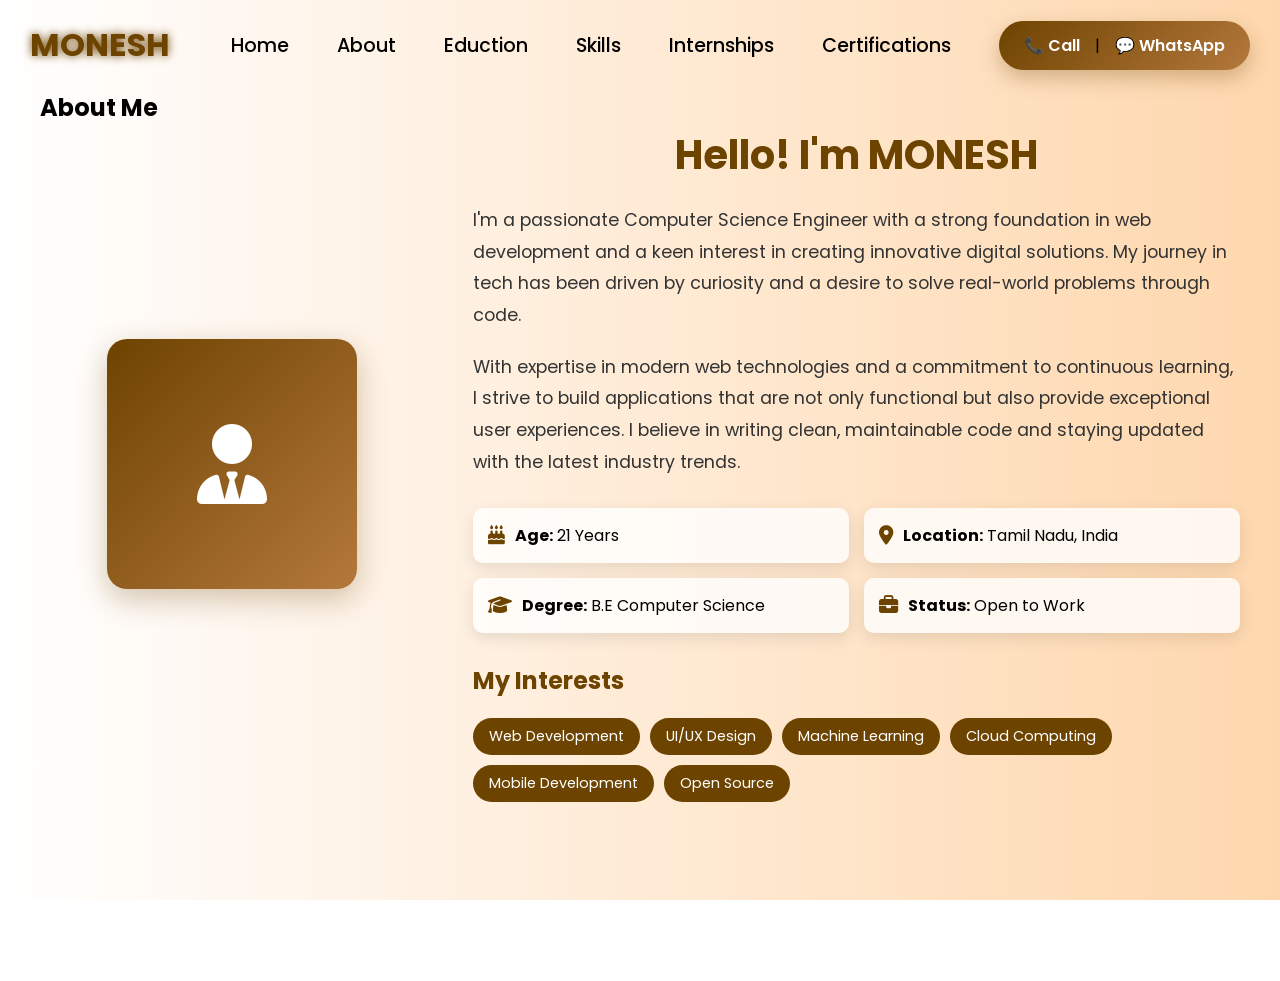
==== Resume/About.html @ a6adb4f9 "First commit" ====
<!DOCTYPE html>
<!DOCTYPE html>
<html lang="en">
<head>
    <meta charset="UTF-8">
    <meta name="viewport" content="width=device-width, initial-scale=1.0">
    <link rel="stylesheet" href="https://cdnjs.cloudflare.com/ajax/libs/font-awesome/6.7.1/css/all.min.css">
    <title>About - MONESH Portfolio</title>
<link rel="icon" href="img/WhatsApp_Image_2025-12-29_at_2.57.29_PM-removebg-preview.png" type="image/png">   
 <link rel="stylesheet" href="style.css">
</head>
<body>
    <!-- Navigation Bar -->
    <nav>
        <div class="nav-container">
            <div class="logo">
                <span>MONESH</span>
            </div>
            <div class="links">
                <div class="link"><a href="index.html">Home</a></div>
                <div class="link"><a href="About.html">About</a></div>
                <div class="link"><a href="Eduction.html">Eduction</a></div>
                <div class="link"><a href="Skills.html">Skills</a></div>
                <div class="link"><a href="Internships.html">Internships</a></div>
                <div class="link"><a href="Certifications.html">Certifications</a></div>
                <div class="link contact-btn">
    <a href="tel:+918019130700">📞 Call</a> |
    <a href="https://wa.me/918019130700">💬 WhatsApp</a>
</div>
            <i class="fa-solid fa-bars hamburg"></i>
        </div>
    </nav>

    <!-- About Section -->
    <section class="about-section">
        <div class="about-container">
            <div class="about-header">
                <h1>About <span>Me</span></h1>
                <div class="underline"></div>
            </div>
            
            <div class="about-content">
                <div class="about-image">
                    <div class="about-img-placeholder">
                        <i class="fa-solid fa-user-tie"></i>
                    </div>
                </div>
                
                <div class="about-text">
                    <h2>Hello! I'm <span>MONESH</span></h2>
                    <p>
                        I'm a passionate Computer Science Engineer with a strong foundation in web development 
                        and a keen interest in creating innovative digital solutions. My journey in tech has been 
                        driven by curiosity and a desire to solve real-world problems through code.
                    </p>
                    <p>
                        With expertise in modern web technologies and a commitment to continuous learning, 
                        I strive to build applications that are not only functional but also provide exceptional 
                        user experiences. I believe in writing clean, maintainable code and staying updated with 
                        the latest industry trends.
                    </p>
                    
                    <div class="personal-info">
                        <div class="info-item">
                            <i class="fa-solid fa-cake-candles"></i>
                            <span><strong>Age:</strong> 21 Years</span>
                        </div>
                        <div class="info-item">
                            <i class="fa-solid fa-location-dot"></i>
                            <span><strong>Location:</strong> Tamil Nadu, India</span>
                        </div>
                        <div class="info-item">
                            <i class="fa-solid fa-graduation-cap"></i>
                            <span><strong>Degree:</strong> B.E Computer Science</span>
                        </div>
                        <div class="info-item">
                            <i class="fa-solid fa-briefcase"></i>
                            <span><strong>Status:</strong> Open to Work</span>
                        </div>
                    </div>
                    
                    <div class="interests">
                        <h3>My Interests</h3>
                        <div class="interest-tags">
                            <span>Web Development</span>
                            <span>UI/UX Design</span>
                            <span>Machine Learning</span>
                            <span>Cloud Computing</span>
                            <span>Mobile Development</span>
                            <span>Open Source</span>
                        </div>
                    </div>
                </div>
            </div>
        </div>
        
        <div class="page-navigation">
            <a href="index.html" class="nav-btn prev-btn">← Previous</a>
            <a href="Eduction.html" class="nav-btn next-btn">Next →</a>
        </div>
    </section>

    
</body>
</html>
---- Resume/style.css ----
@import url('https://fonts.googleapis.com/css2?family=Poppins:wght@100;200;300;400;500;600&display=swap');

*{
    padding: 0;
    margin: 0;
    font-family: 'Poppins', sans-serif;
    box-sizing: border-box;
}

html{
    overflow-x: hidden;
}

body{
    width: 100%;
    min-height: 100vh;
    overflow-x: hidden;
    overflow-y: auto;
    padding: 0;
    margin: 0;
    background: linear-gradient(to right, rgb(255,255,255), rgb(254,215,173));
}
.image {
    display: flex;
    justify-content: flex-start;
}
.image img {
    width: 150px;        
    height: 700px;       
    border-radius: 50%;  
    object-fit: cover;   
    display: block;
    margin-top: 10%;
    margin-left: 5%;
    margin-bottom: 10%;    
}



nav{
    width: 100%;
    height: 10vh;
    position: sticky;
}


.nav-container{
    width: 100%;
    height: 100%;
    display: flex;
    justify-content: space-around;
    align-items: center;
}

.logo{
    color: black;
    font-size: 2rem;
    font-weight: bolder;
}

.logo span{
    color: rgb(109,67, 0);
    text-shadow: 0 0 10px rgb(109,67, 0);
}

.hamburg, .cancel{
    cursor: pointer;
    position: absolute;
    right: 20px;
    top: 50%;
    transform: translateY(-50%);
    color: black;
    font-size: 2.5rem;
    display: none;
    z-index: 105;
    background: none;
    border: none;
    padding: 0;
    transition: 0.3s ease;
}

.hamburg:hover {
    color: rgb(109,67,0);
    transform: translateY(-50%) scale(1.15);
}

.nav-container .links {
    display: flex;
    gap: 3rem;
    align-items: center;
}

.nav-container .links a{
    position: relative;
    font-size: 1.2rem;
    color: black;
    text-decoration: none;
    font-weight: 500;
    transform: 0.3s linear;
}

.nav-container .links a::before{
    position: absolute;
    content: "";
    bottom: -3px;
    left: 0;
    width: 0%;
    height: 3px;
    background-color: rgb(109,67, 0);
    transition: 0.2s linear;
}

.nav-container .links a:hover::before{
    width: 100%;
}

.link.contact-btn {
    display: inline-flex;
    align-items: center;
    gap: 15px;
    padding: 12px 25px;
    border-radius: 30px;
    background: linear-gradient(135deg, rgb(109,67,0), rgb(180,120,60));
    box-shadow: 0 8px 20px rgba(109,67,0,0.3);
}

.link.contact-btn a {
    color: white;
    text-decoration: none;
    font-size: 16px;
    font-weight: 600;
    transition: 0.3s ease;
}

.link.contact-btn a:hover {
    color: #ffe6c7;
    transform: scale(1.05);
}

.link.contact-btn:hover {
    transform: translateY(-3px);
}


.nav-container .links a:hover{
    color: rgb(109,67, 0);
}

.dropdown{
    z-index: 100;
    position: absolute;
    top: 0;
    transform: translateY(-500px);
    width: 100%;
    height: auto;
    backdrop-filter: brightness(40%) blur(3px);
    box-shadow: 0 0 20px black;
    transition: 0.2s linear;
}

.dropdown .links a{
    color: white;
    display: flex;
    text-decoration: none;
    justify-content: center;
    padding: 15px 0;
    align-items: center;
    transition: 0.2s linear;
}

.dropdown .links a:hover{
    background-color: rgb(109,67, 0);
}

section{
    width: 100%;
    height: 90vh;
}

.main-container{
    width: 100%;
    height: 100%;
    display: flex;
    justify-content: space-evenly;
    align-items: center;
}

.main-container .image{
    z-index: -1;
    width: 50%;
}

.main-container .image img{
    width: 100%;
}

.main-container .content{
    color: black;
    width: 40%;
    min-height: 100px;
}

.content h1{
    font-size: clamp(1rem, 2rem + 5vw, 3rem);
}

.content h1 span{
    color: rgb(109,67, 0);
    text-shadow: 0 0 10px rgb(109,67, 0);
}

.content .typewriter{
    font-weight: 600;
    font-size: clamp(1rem, 1rem + 5vw, 2rem);
}

.content .typewriter span{
    color: rgb(109,67, 0);
    font-size: 2.5rem;
    text-shadow: 0 0 5px rgb(109,67, 0);
    position: relative;
    transition: 0.3s linear;
}

/* .typewriter span::before{
    content: "Developer";
    /* animation: words 15s infinite; */
/* } */

.typewriter span::after{
    content: "";
    position: absolute;
    width: calc(100% + 8px);
    height: 100%;
    border-left: 3px solid black;
    animation:  cursor 0.6s linear infinite;
}

@keyframes cursor {
    to{
        border-left: 3px solid #b74b4b;
    }
}

@keyframes words {
    0%, 33%{
        content: "Developer";
    }
    34%, 66%{
        content: "Designer";
    }
    67%, 100%{
        content: "Youtuber";
    }
}

.content p{
    font-size: clamp(0.4rem, 0.2rem + 9vw, 1rem);
    margin: 10px 0;
}

.social-links i{
    display: inline-flex;
    justify-content: center;
    align-items: center;
    width: 3rem;
    height: 3rem;
    background-color:transparent;
    border: 0.2rem solid rgb(109,67, 0);
    border-radius: 50%;
    color:rgb(109,67, 0);
    margin: 5px 10px;
    font-size: 1.5rem;
    transition: 0.2s linear;
}

.social-links i:hover{
    scale: 1.3;
    color: white;
    background-color: rgb(109,67, 0);
    filter: drop-shadow(0 0 10px rgb(109,67,0));
}

.content button{
    width: 40%;
    height: 6vh;
    margin: 30px;
    background-color: rgb(109,67, 0);
    color: white;
    border: none;
    outline: none;
    font-size: 100%;
    font-weight: 700;
    border-radius: 5px;
    transition: 0.2s linear;
}

.content button:hover{
 scale: 1.1;
 color: rgb(109,67, 0);
 border: 2px solid rgb(109,67, 0);
 background-color: transparent;
 font-weight: 700;
 box-shadow: 0 0 40px rgb(109,67, 0);
}
/* HOME PAGE - Next button always right */
/* Home page Next button */
.page-navigation.home-nav {
    position: fixed;
    bottom: 30px;
    right: 40px;
    left: auto;         
    z-index: 1000;
}

/* Button style */
.nav-btn {
    text-decoration: none;
    background-color: #7a4a00;
    color: white;
    padding: 12px 25px;
    border-radius: 30px;
    font-weight: 600;
    transition: 0.3s ease;
}

.nav-btn:hover {
    background-color: #5c3600;
}



/*  */



/* about page  */
.about-container, .education-container, .skills-container, .internships-container, .certifications-container {
    max-width: 1200px;
    margin: 0 auto;
}

.about-content {
    display: grid;
    grid-template-columns: 1fr 2fr;
    gap: 50px;
    align-items: center;
    margin-bottom: 50px;
    min-height: calc(100vh -120px);
    padding-bottom:  60px;
}

.about-image {
    display: flex;
    justify-content: center;
}

.about-img-placeholder {
    width: 250px;
    height: 250px;
    border-radius: 20px;
    background: linear-gradient(135deg, rgb(109,67,0), rgb(180,120,60));
    display: flex;
    align-items: center;
    justify-content: center;
    font-size: 80px;
    color: white;
    box-shadow: 0 10px 30px rgba(109,67,0,0.3);
}

.about-text h2 {
    font-size: 2.5rem;
    margin-bottom: 20px;
}

.about-text h2 span {
    color: rgb(109,67,0);
}

.about-text p {
    font-size: 1.1rem;
    line-height: 1.8;
    margin-bottom: 20px;
    color: #333;
}

.personal-info {
    display: grid;
    grid-template-columns: repeat(2, 1fr);
    gap: 15px;
    margin: 30px 0;
}

.info-item {
    display: flex;
    align-items: center;
    gap: 10px;
    padding: 15px;
    background: rgba(255,255,255,0.8);
    border-radius: 10px;
    box-shadow: 0 5px 15px rgba(0,0,0,0.1);
}

.info-item i {
    color: rgb(109,67,0);
    font-size: 1.2rem;
}

.interests h3 {
    font-size: 1.5rem;
    margin-bottom: 20px;
    color: rgb(109,67,0);
}

.interest-tags {
    display: flex;
    flex-wrap: wrap;
    gap: 10px;
}

.interest-tags span {
    padding: 8px 16px;
    background: rgb(109,67,0);
    color: white;
    border-radius: 20px;
    font-size: 0.9rem;
    transition: 0.3s ease;
}

.interest-tags span:hover {
    transform: translateY(-2px);
    box-shadow: 0 5px 15px rgba(109,67,0,0.3);
}
.about-page .nav-buttons {
    display: flex;
    justify-content: space-between;
    align-items: center;
    margin: 50px 20px;
}
.about-page .nav-buttons {
    display: flex;
    justify-content: space-between;
    align-items: center;
    margin: 50px 20px;
}

.about-page .prev-btn {
    margin-right: auto;
}

.page-navigation {
    display: flex;
    align-items: center;
    margin-top: 50px;
}

.page-navigation .prev-btn {
    margin-right: auto;
    margin-bottom: 20px;
}

.page-navigation .next-btn {
    margin-left: auto;
    margin-bottom: 20px;
}

.page-navigation .nav-btn {
    padding: 12px 30px;
    background: rgb(109,67,0);
    color: #fff;
    text-decoration: none;
    border-radius: 25px;
    font-size: 1rem;
    transition: 0.3s ease;
}

.page-navigation .nav-btn:hover {
    transform: translateY(-2px);
    box-shadow: 0 5px 15px rgba(109,67,0,0.4);
}

/*  */

/* eduction page  */
.timeline {
    display: flex;              
    gap: 30px;
    max-width: 1200px;
    margin: 0 auto 50px;
}


.timeline::after {
    display: none;
}

.timeline-item {
    width: 33.33%;              
    padding: 0;
    position: relative;
}


.timeline-item::after {
    display: none;
}


.timeline-content {
    padding: 20px 30px;
    background-color: white;
    border-radius: 15px;
    box-shadow: 0 10px 30px rgba(0,0,0,0.1);
}

.course-grid {
    display: grid;
    grid-template-columns: repeat(4, 1fr); 
    border: 2px solid rgb(109,67,0);       
    border-radius: 15px;
    overflow: hidden;                       
    margin-top: 30px;
}

.course-card {
    text-align: center;
    padding: 30px 20px;
    position: relative;
}

.course-card:not(:last-child) {
    border-right: 2px solid rgb(109,67,0);
}

.course-card i {
    font-size: 2rem;
    color: rgb(109,67,0);
    margin-bottom: 15px;
}

.course-card h4 {
    margin-bottom: 8px;
    font-size: 1.1rem;
}

.course-card p {
    color: #666;
    font-size: 0.95rem;
}


/*  */

/* Skill page */

.skills-categories {
    display: flex;
    flex-direction: column;
    gap: 40px;
}

.skill-category {
    background: white;
    padding: 30px;
    border-radius: 15px;
    box-shadow: 0 10px 30px rgba(0,0,0,0.1);
}

.skill-category h3 {
    font-size: 1.5rem;
    margin-bottom: 20px;
    color: rgb(109,67,0);
    display: flex;
    align-items: center;
    gap: 10px;
}

.skills-grid {
    display: flex;
    flex-direction: column;
    gap: 20px;
}

.skill-item {
    display: flex;
    flex-direction: column;
    gap: 10px;
}

.skill-info {
    display: flex;
    justify-content: space-between;
    font-weight: 500;
}

.skill-bar {
    width: 100%;
    height: 10px;
    background: #f8f6f6;
    border-radius: 5px;
    overflow: hidden;
}

.skill-progress {
    height: 100%;
    background: linear-gradient(90deg, rgb(109,67,0), rgb(180,120,60));
    border-radius: 5px;
    transition: width 1s ease;
}

.tech-grid {
    display: grid;
    grid-template-columns: repeat(auto-fit, minmax(120px, 1fr));
    gap: 15px;
}

.tech-card {
    background: rgba(109,67,0,0.05);
    padding: 20px;
    border-radius: 10px;
    text-align: center;
    transition: 0.3s ease;
    border: 2px solid transparent;
}

.tech-card:hover {
    border-color: rgb(109,67,0);
    transform: translateY(-3px);
    box-shadow: 0 5px 15px rgba(109,67,0,0.2);
}

.tech-card i {
    font-size: 2rem;
    color: rgb(109,67,0);
    margin-bottom: 10px;
}

.tech-card span {
    display: block;
    font-weight: 500;
    color: #333;
}


/*  */

/* Internships page */
.internship-cards {
    display: grid;
    gap: 30px;
}

.internship-card {
    background: white;
    border-radius: 15px;
    overflow: hidden;
    box-shadow: 0 10px 30px rgba(0,0,0,0.1);
    transition: 0.3s ease;
}

.internship-card:hover {
    transform: translateY(-5px);
    box-shadow: 0 15px 40px rgba(109,67,0,0.2);
}

.internship-header {
    display: flex;
    align-items: center;
    gap: 20px;
    padding: 30px;
    background: linear-gradient(135deg, rgba(109,67,0,0.1), rgba(180,120,60,0.1));
    border-bottom: 2px solid rgba(109,67,0,0.2);
}

.company-logo {
    width: 60px;
    height: 60px;
    background: rgb(109,67,0);
    border-radius: 50%;
    display: flex;
    align-items: center;
    justify-content: center;
    color: white;
    font-size: 1.5rem;
}

.internship-info h3 {
    font-size: 1.5rem;
    color: rgb(109,67,0);
    margin-bottom: 5px;
}

.internship-info h4 {
    font-size: 1.2rem;
    color: #333;
    margin-bottom: 5px;
}

.internship-duration {
    color: #666;
    font-size: 0.9rem;
}

.internship-description {
    padding: 30px;
}

.internship-description p {
    line-height: 1.8;
    margin-bottom: 20px;
    color: #333;
}

.internship-achievements h4 {
    font-size: 1.2rem;
    color: rgb(109,67,0);
    margin-bottom: 10px;
}

.internship-achievements ul {
    list-style: none;
    padding-left: 0;
}

.internship-achievements li {
    padding: 8px 0;
    padding-left: 25px;
    position: relative;
    color: #333;
}

.internship-achievements li::before {
    content: '✓';
    position: absolute;
    left: 0;
    color: rgb(109,67,0);
    font-weight: bold;
}

.tech-used {
    display: flex;
    gap: 10px;
    flex-wrap: wrap;
    margin-top: 20px;
}

.tech-used span {
    padding: 8px 16px;
    background: rgba(109,67,0,0.1);
    border-radius: 20px;
    font-size: 0.9rem;
    color: rgb(109,67,0);
    border: 1px solid rgba(109,67,0,0.3);
}

.company-logo {
    width: 80px;
    height: 80px;
    display: flex;
    align-items: center;
    justify-content: center;
}

.company-logo img {
    width: 100%;
    height: 100%;
    object-fit: contain;   
}


/*  */

/* certifications page  */
.certifications-grid {
    display: grid;
    grid-template-columns: repeat(auto-fit, minmax(300px, 1fr));
    gap: 30px;
    margin-bottom: 50px;
}

.certification-card {
    background: white;
    padding: 30px;
    border-radius: 15px;
    text-align: center;
    box-shadow: 0 10px 30px rgba(0,0,0,0.1);
    transition: 0.3s ease;
}

.certification-card:hover {
    transform: translateY(-5px);
    box-shadow: 0 15px 40px rgba(109,67,0,0.2);
}

.cert-icon {
    width: 80px;
    height: 80px;
    background: linear-gradient(135deg, rgb(109,67,0), rgb(180,120,60));
    border-radius: 50%;
    display: flex;
    align-items: center;
    justify-content: center;
    margin: 0 auto 20px;
}

.cert-icon i {
    font-size: 2.5rem;
    color: white;
}

.certification-card h3 {
    font-size: 1.3rem;
    color: rgb(109,67,0);
    margin-bottom: 10px;
}

.cert-provider {
    font-size: 1.1rem;
    color: #333;
    margin-bottom: 5px;
}

.cert-date {
    color: #666;
    font-size: 0.9rem;
    margin-bottom: 15px;
}

.cert-description {
    line-height: 1.6;
    color: #333;
    margin-bottom: 15px;
}

.cert-credential {
    padding: 10px;
    background: rgba(109,67,0,0.05);
    border-radius: 10px;
    font-size: 0.9rem;
    color: rgb(109,67,0);
}

/* Achievements Section */

h2{
    text-align: center;          
    color: #6d4300;             
    font-size: 2.5rem;
    margin-bottom: 30px;
}

h2 span {
    color: #6d4300;             
}

h2 i {
    color: #6d4300;              
    margin-right: 10px;
}

.achievements-section {
    margin-top: 50px;
}

.achievements-section h2 {
    text-align: center;
    font-size: 2.5rem;
    margin-bottom: 40px;
    color: rgb(109,67,0);
    display: flex;
    align-items: center;
    justify-content: center;
    gap: 15px;
}

.achievements-list {
    display: grid;
    gap: 20px;
}

.achievement-item {
    display: flex;
    align-items: center;
    gap: 20px;
    padding: 25px;
    background: white;
    border-radius: 15px;
    box-shadow: 0 10px 30px rgba(0,0,0,0.1);
    transition: 0.3s ease;
}

.achievement-item:hover {
    transform: translateX(10px);
    box-shadow: 0 15px 40px rgba(109,67,0,0.2);
}
.cert-icon img{
   width: 300px;
    height: 100px; 
}
.cert-icon1 img{
   width: 250px;
    height: 100px; 
    margin-bottom: 20px;
}
.cert-icon2 img{
   width: 250px;
    height: 150px;
    margin-top: -10px;

}
.achievement-icon {
    width: 50px;
    height: 50px;
    background: rgb(109,67,0);
    border-radius: 50%;
    display: flex;
    align-items: center;
    justify-content: center;
    color: white;
    font-size: 1.5rem;
    flex-shrink: 0;
}

.achievement-content h3 {
    font-size: 1.3rem;
    color: rgb(109,67,0);
    margin-bottom: 5px;
}

.achievement-content p {
    color: #333;
    line-height: 1.6;
    margin-bottom: 5px;
}

.achievement-year {
    color: #666;
    font-size: 0.9rem;
    font-style: italic;
}


/*  */





/* ======================== RESPONSIVE DESIGN ======================== */

/* TABLET SCREENS (768px - 1024px) */
@media (max-width: 1024px) {
    .main-container {
        flex-direction: column;
        gap: 2rem;
        padding: 2rem 1rem;
    }
    
    .main-container .image {
        width: 100%;
        z-index: 1;
    }
    
    .main-container .image img {
        width: 200px;
        height: 200px;
        border-radius: 50%;
    }
    
    .main-container .content {
        width: 90%;
        max-width: 500px;
    }
    
    .content h1 {
        font-size: 2rem;
    }
    
    .content .typewriter span {
        font-size: 1.8rem;
    }
    
    .course-grid {
        grid-template-columns: repeat(2, 1fr);
    }
    
    .about-content {
        grid-template-columns: 1fr;
        gap: 2rem;
    }
    
    .about-img-placeholder {
        width: 200px;
        height: 200px;
        font-size: 60px;
    }
    
    .personal-info {
        grid-template-columns: 1fr;
    }
    
    .internship-cards {
        grid-template-columns: 1fr;
    }
    
    .certifications-grid {
        grid-template-columns: repeat(2, 1fr);
    }
    
    /* Hide Next/Previous buttons on tablets */
    .page-navigation .prev-btn,
    .page-navigation .next-btn {
        display: none;
    }
}

/* MOBILE SCREENS (480px - 767px) */
@media (max-width: 767px) {
    body {
        overflow-x: hidden;
    }
    
    /* Navigation */
    nav {
        height: 8vh;
    }
    
    .nav-container {
        justify-content: space-between;
        padding: 0 1rem;
        position: relative;
    }
    
    .logo {
        font-size: 1.5rem;
    }
    
    .hamburg {
        display: block !important;
        cursor: pointer;
    }
    
    .nav-container .links {
        display: none;
        position: fixed;
        top: 8vh;
        right: 0;
        width: 100%;
        max-width: 300px;
        height: auto;
        flex-direction: column;
        gap: 0;
        background: linear-gradient(135deg, rgba(0, 0, 0, 0.98), rgba(50, 30, 10, 0.98));
        z-index: 100;
        padding: 1rem 0;
        box-shadow: -5px 0 20px rgba(0, 0, 0, 0.3);
        animation: slideInRight 0.3s ease;
    }
    
    @keyframes slideInRight {
        from {
            transform: translateX(100%);
            opacity: 0;
        }
        to {
            transform: translateX(0);
            opacity: 1;
        }
    }
    
    .nav-container .links.active {
        display: flex;
    }
    
    .nav-container .links .link {
        width: 100%;
        padding: 1rem 1.5rem;
        text-align: left;
        border-bottom: 1px solid rgba(255, 255, 255, 0.1);
    }
    
    .nav-container .links a {
        color: white;
        font-size: 1rem;
        transition: 0.3s ease;
    }
    
    .nav-container .links a:hover {
        color: rgb(180, 120, 60);
        padding-left: 10px;
    }
    
    .link.contact-btn {
        flex-direction: column;
        width: 100%;
        border-radius: 0;
        gap: 0.5rem;
        margin-top: 0.5rem;
    }
    
    .link.contact-btn a {
        font-size: 0.9rem;
    }
    
    /* Main Section */
    section {
        height: auto;
        min-height: 80vh;
        padding: 2rem 0;
    }
    
    .main-container {
        flex-direction: column;
        gap: 1.5rem;
        padding: 1rem;
        min-height: auto;
    }
    
    .main-container .image {
        width: 100%;
        order: -1;
    }
    
    .main-container .image img {
        width: 150px;
        height: 150px;
        margin: 0 auto;
    }
    
    .main-container .content {
        width: 100%;
        padding: 1rem;
    }
    
    .content h1 {
        font-size: 1.5rem;
        margin-bottom: 0.5rem;
    }
    
    .content .typewriter {
        font-size: 1rem;
    }
    
    .content .typewriter span {
        font-size: 1.3rem;
    }
    
    .content p {
        font-size: 0.9rem;
    }
    
    .social-links {
        display: flex;
        gap: 0.5rem;
        flex-wrap: wrap;
    }
    
    .social-links i {
        width: 2.5rem;
        height: 2.5rem;
        font-size: 1.2rem;
        margin: 5px;
    }
    
    .content button {
        width: 80%;
        height: 5vh;
        font-size: 0.9rem;
        padding: 0.5rem;
    }
    
    /* About Page */
    .about-content {
        grid-template-columns: 1fr;
        gap: 2rem;
        padding: 1rem;
    }
    
    .about-img-placeholder {
        width: 150px;
        height: 150px;
        font-size: 50px;
    }
    
    .about-text h2 {
        font-size: 1.8rem;
    }
    
    .about-text p {
        font-size: 1rem;
    }
    
    .personal-info {
        grid-template-columns: 1fr;
        gap: 10px;
    }
    
    .info-item {
        padding: 10px;
        font-size: 0.9rem;
    }
    
    .interests h3 {
        font-size: 1.2rem;
    }
    
    .interest-tags {
        gap: 8px;
    }
    
    .interest-tags span {
        padding: 6px 12px;
        font-size: 0.8rem;
    }
    
    /* Education Page */
    .timeline {
        flex-direction: column;
        gap: 1.5rem;
        padding: 1rem;
    }
    
    .timeline-item {
        width: 100%;
    }
    
    .course-grid {
        grid-template-columns: 1fr;
        border: 2px solid rgb(109,67,0);
    }
    
    .course-card:not(:last-child) {
        border-right: none;
        border-bottom: 2px solid rgb(109,67,0);
    }
    
    .course-card {
        padding: 20px 15px;
    }
    
    .course-card i {
        font-size: 1.5rem;
    }
    
    .course-card h4 {
        font-size: 0.95rem;
    }
    
    /* Skills Page */
    .skills-categories {
        gap: 1.5rem;
        padding: 1rem;
    }
    
    .skill-category {
        padding: 1.5rem;
    }
    
    .skill-category h3 {
        font-size: 1.2rem;
    }
    
    .tech-grid {
        grid-template-columns: repeat(2, 1fr);
        gap: 10px;
    }
    
    .tech-card {
        padding: 15px;
    }
    
    .tech-card i {
        font-size: 1.5rem;
    }
    
    .tech-card span {
        font-size: 0.8rem;
    }
    
    /* Internships Page */
    .internship-cards {
        gap: 1.5rem;
        padding: 1rem;
    }
    
    .internship-card {
        border-radius: 10px;
    }
    
    .internship-header {
        flex-direction: column;
        text-align: center;
        padding: 1.5rem;
    }
    
    .company-logo {
        width: 60px;
        height: 60px;
    }
    
    .internship-info h3 {
        font-size: 1.2rem;
    }
    
    .internship-info h4 {
        font-size: 1rem;
    }
    
    .internship-description {
        padding: 1.5rem;
    }
    
    .internship-description p {
        font-size: 0.95rem;
    }
    
    .tech-used {
        gap: 8px;
    }
    
    .tech-used span {
        padding: 6px 12px;
        font-size: 0.8rem;
    }
    
    /* Certifications Page */
    .certifications-grid {
        grid-template-columns: 1fr;
        gap: 1.5rem;
        padding: 1rem;
    }
    
    .certification-card {
        padding: 1.5rem;
    }
    
    .cert-icon {
        width: 60px;
        height: 60px;
        font-size: 1.8rem;
    }
    
    .certification-card h3 {
        font-size: 1.1rem;
    }
    
    .cert-provider {
        font-size: 1rem;
    }
    
    .cert-icon img {
        width: 200px;
        height: 80px;
    }
    
    .cert-icon1 img {
        width: 180px;
        height: 80px;
    }
    
    .cert-icon2 img {
        width: 180px;
        height: 120px;
    }
    
    /* Achievements */
    .achievements-list {
        gap: 1rem;
        padding: 1rem;
    }
    
    .achievement-item {
        flex-direction: column;
        gap: 1rem;
        padding: 1.5rem;
    }
    
    .achievement-icon {
        width: 40px;
        height: 40px;
        font-size: 1.2rem;
    }
    
    .achievement-content h3 {
        font-size: 1.1rem;
    }
    
    .achievement-content p {
        font-size: 0.9rem;
    }
    
    h2 {
        font-size: 1.8rem;
        margin-bottom: 1.5rem;
    }
    
    .page-navigation {
        flex-direction: column;
        gap: 1rem;
        padding: 1rem;
        margin-top: 2rem;
    }
    
    /* Hide Next/Previous buttons on mobile */
    .page-navigation .prev-btn,
    .page-navigation .next-btn {
        display: none;
    }
    
    .nav-btn {
        padding: 10px 20px;
        font-size: 0.9rem;
    }
}

/* EXTRA SMALL SCREENS (Below 480px) */
@media (max-width: 480px) {
    .logo {
        font-size: 1.2rem;
    }
    
    .content h1 {
        font-size: 1.2rem;
    }
    
    .content .typewriter span {
        font-size: 1rem;
    }
    
    .main-container .image img {
        width: 120px;
        height: 120px;
    }
    
    .about-img-placeholder {
        width: 120px;
        height: 120px;
        font-size: 40px;
    }
    
    .about-text h2 {
        font-size: 1.5rem;
    }
    
    .personal-info {
        gap: 8px;
    }
    
    .info-item {
        padding: 8px;
        font-size: 0.85rem;
    }
    
    .tech-grid {
        grid-template-columns: 1fr;
    }
    
    .course-grid {
        grid-template-columns: 1fr;
    }
    
    .certifications-grid {
        grid-template-columns: 1fr;
    }
    
    h2 {
        font-size: 1.5rem;
    }
    
    /* Hide Next/Previous buttons on extra small screens */
    .page-navigation .prev-btn,
    .page-navigation .next-btn {
        display: none;
    }
}

/* ======================== END RESPONSIVE DESIGN ======================== */
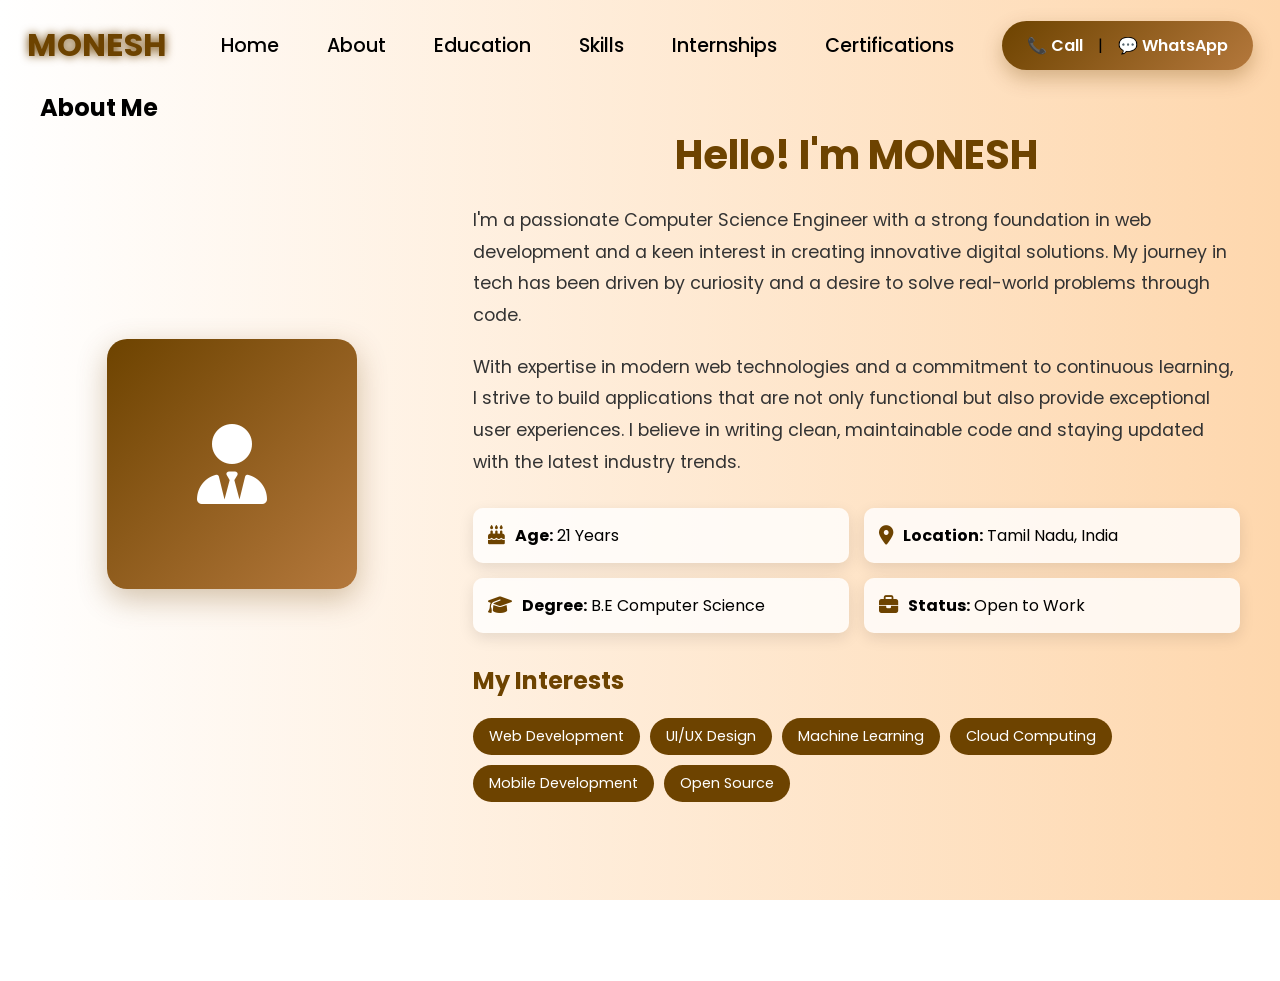
==== commit 4d85d7a6: "change3" ====
--- a/Resume/About.html
+++ b/Resume/About.html
@@ -1,4 +1,3 @@
-<!DOCTYPE html>
 <!DOCTYPE html>
 <html lang="en">
 <head>
@@ -19,7 +18,7 @@
             <div class="links">
                 <div class="link"><a href="index.html">Home</a></div>
                 <div class="link"><a href="About.html">About</a></div>
-                <div class="link"><a href="Eduction.html">Eduction</a></div>
+                <div class="link"><a href="Education.html">Education</a></div>
                 <div class="link"><a href="Skills.html">Skills</a></div>
                 <div class="link"><a href="Internships.html">Internships</a></div>
                 <div class="link"><a href="Certifications.html">Certifications</a></div>
@@ -96,7 +95,7 @@
         
         <div class="page-navigation">
             <a href="index.html" class="nav-btn prev-btn">← Previous</a>
-            <a href="Eduction.html" class="nav-btn next-btn">Next →</a>
+            <a href="Education.html" class="nav-btn next-btn">Next →</a>
         </div>
     </section>
 
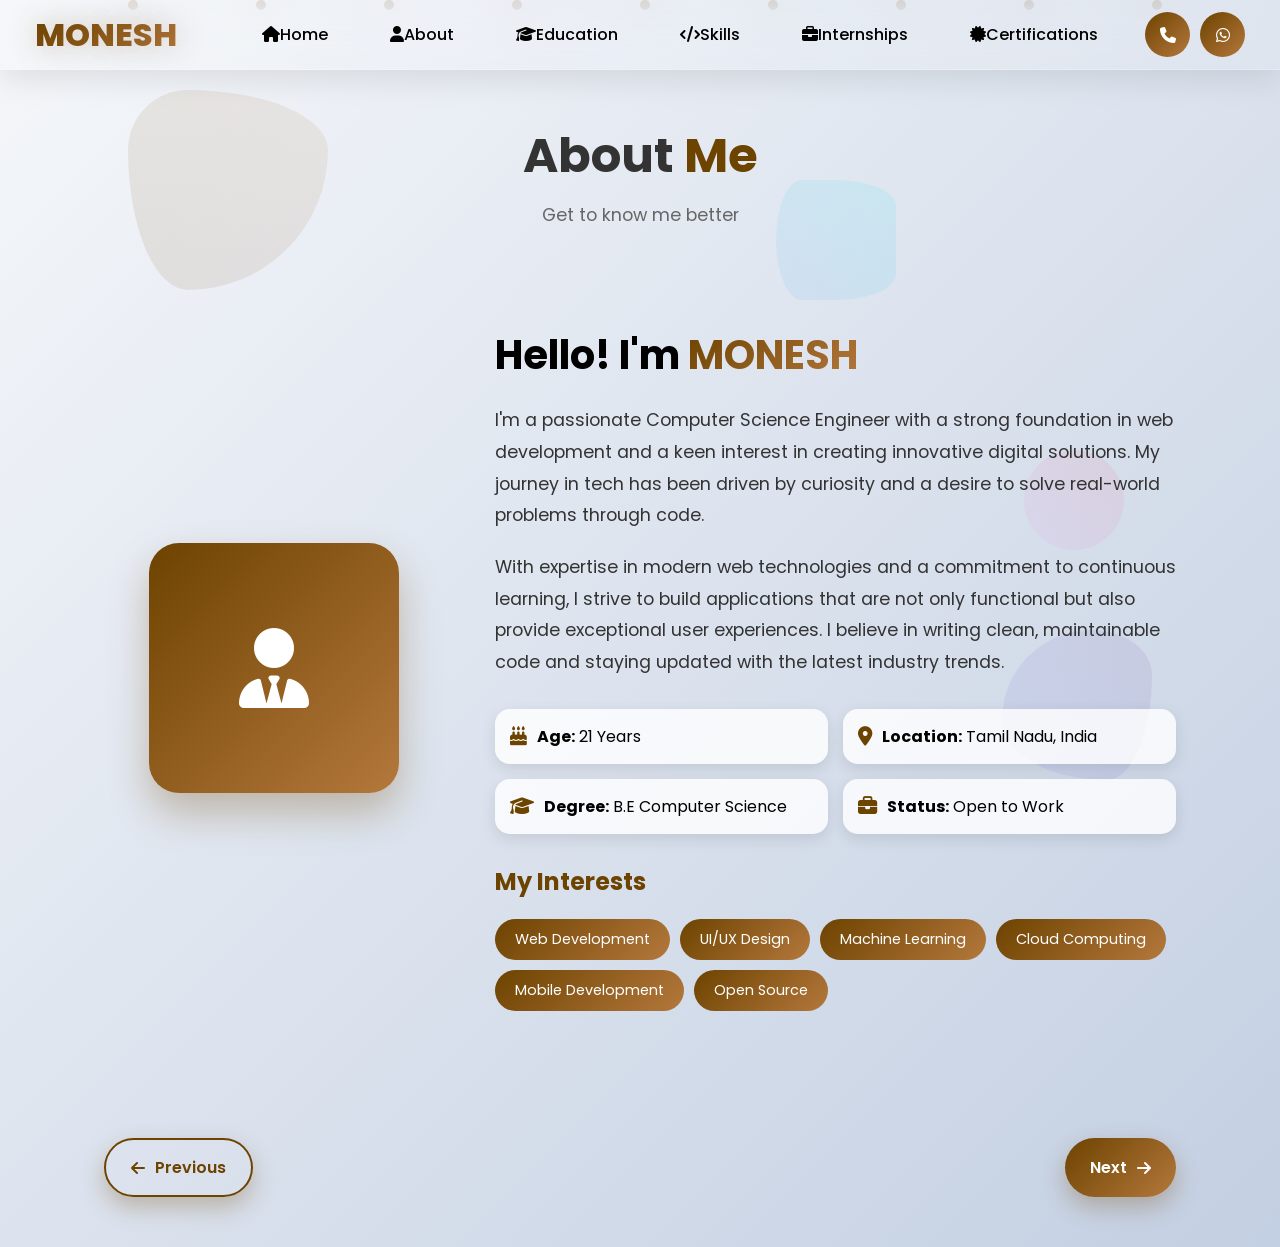
==== commit 2edfcb9e: "change2" ====
--- a/Resume/About.html
+++ b/Resume/About.html
@@ -1,52 +1,102 @@
 <!DOCTYPE html>
 <html lang="en">
+
 <head>
     <meta charset="UTF-8">
     <meta name="viewport" content="width=device-width, initial-scale=1.0">
     <link rel="stylesheet" href="https://cdnjs.cloudflare.com/ajax/libs/font-awesome/6.7.1/css/all.min.css">
     <title>About - MONESH Portfolio</title>
-<link rel="icon" href="img/WhatsApp_Image_2025-12-29_at_2.57.29_PM-removebg-preview.png" type="image/png">   
- <link rel="stylesheet" href="style.css">
+    <link rel="icon" href="img/WhatsApp_Image_2025-12-29_at_2.57.29_PM-removebg-preview.png" type="image/png">
+    <link rel="stylesheet" href="style.css">
 </head>
+
 <body>
+
+    <!-- Animated Background Particles -->
+    <div class="particles">
+        <div class="particle"></div>
+        <div class="particle"></div>
+        <div class="particle"></div>
+        <div class="particle"></div>
+        <div class="particle"></div>
+        <div class="particle"></div>
+        <div class="particle"></div>
+        <div class="particle"></div>
+        <div class="particle"></div>
+        <div class="particle"></div>
+    </div>
+
+    <!-- Floating Shapes -->
+    <div class="floating-shapes">
+        <div class="shape shape-1"></div>
+        <div class="shape shape-2"></div>
+        <div class="shape shape-3"></div>
+        <div class="shape shape-4"></div>
+    </div>
+
     <!-- Navigation Bar -->
-    <nav>
+    <nav class="glass-nav">
         <div class="nav-container">
             <div class="logo">
-                <span>MONESH</span>
+                <span class="glow-text">MONESH</span>
+            </div>
+            <div class="hamburg" onclick="openMenu()">
+                <i class="fa-solid fa-bars"></i>
             </div>
             <div class="links">
-                <div class="link"><a href="index.html">Home</a></div>
-                <div class="link"><a href="About.html">About</a></div>
-                <div class="link"><a href="Education.html">Education</a></div>
-                <div class="link"><a href="Skills.html">Skills</a></div>
-                <div class="link"><a href="Internships.html">Internships</a></div>
-                <div class="link"><a href="Certifications.html">Certifications</a></div>
+                <div class="link"><a href="index.html"> <i class="fa-solid fa-home"></i>Home</a></div>
+                <div class="link"><a href="About.html"> <i class="fa-solid fa-user"></i>About</a></div>
+                <div class="link"><a href="Education.html"> <i class="fa-solid fa-graduation-cap"></i>Education</a></div>
+                <div class="link"><a href="Skills.html"> <i class="fa-solid fa-code"></i>Skills</a></div>
+                <div class="link"><a href="Internships.html"> <i class="fa-solid fa-briefcase"></i>Internships</a></div>
+                <div class="link"><a href="Certifications.html"> <i class="fa-solid fa-certificate"></i>Certifications</a></div>
                 <div class="link contact-btn">
-    <a href="tel:+918019130700">📞 Call</a> |
-    <a href="https://wa.me/918019130700">💬 WhatsApp</a>
-</div>
-            <i class="fa-solid fa-bars hamburg"></i>
+                    <a href="tel:+918019130700"><i class="fa-solid fa-phone"></i></a>
+                    <a href="https://wa.me/918019130700"><i class="fa-brands fa-whatsapp"></i></a>
+                </div>
+            </div>
         </div>
     </nav>
+
+    <!-- Mobile Menu -->
+    <div class="dropdown" id="mobileMenu" onclick="handleMenuClick(event)">
+        <div class="menu-shape menu-shape-1"></div>
+        <div class="menu-shape menu-shape-2"></div>
+        <div class="cancel" onclick="closeMenu()">
+            <i class="fa-solid fa-xmark"></i>
+        </div>
+        <div class="links">
+            <div class="link"><a href="index.html"> <i class="fa-solid fa-home"></i>Home</a></div>
+            <div class="link"><a href="About.html"> <i class="fa-solid fa-user"></i>About</a></div>
+            <div class="link"><a href="Education.html"> <i class="fa-solid fa-graduation-cap"></i>Education</a></div>
+            <div class="link"><a href="Skills.html"> <i class="fa-solid fa-code"></i>Skills</a></div>
+            <div class="link"><a href="Internships.html"> <i class="fa-solid fa-briefcase"></i>Internships</a></div>
+            <div class="link"><a href="Certifications.html"> <i class="fa-solid fa-certificate"></i>Certifications</a></div>
+        </div>
+        <div class="dropdown-footer">
+            <a href="https://github.com/monesh32117" title="GitHub"><i class="fa-brands fa-github"></i></a>
+            <a href="https://www.linkedin.com/in/monesh-a-3074a3322" title="LinkedIn"><i class="fa-brands fa-linkedin"></i></a>
+            <a href="https://www.instagram.com/monesh_.offcl_/" title="Instagram"><i class="fa-brands fa-instagram"></i></a>
+        </div>
+    </div>
 
     <!-- About Section -->
     <section class="about-section">
         <div class="about-container">
-            <div class="about-header">
+            <div class="page-header reveal">
                 <h1>About <span>Me</span></h1>
-                <div class="underline"></div>
+                <p>Get to know me better</p>
             </div>
             
             <div class="about-content">
-                <div class="about-image">
+                <div class="about-image reveal">
                     <div class="about-img-placeholder">
                         <i class="fa-solid fa-user-tie"></i>
                     </div>
                 </div>
                 
-                <div class="about-text">
-                    <h2>Hello! I'm <span>MONESH</span></h2>
+                <div class="about-text reveal">
+                    <h2>Hello! I'm <span class="gradient-text">MONESH</span></h2>
                     <p>
                         I'm a passionate Computer Science Engineer with a strong foundation in web development 
                         and a keen interest in creating innovative digital solutions. My journey in tech has been 
@@ -91,14 +141,68 @@
                     </div>
                 </div>
             </div>
-        </div>
+
+            <div class="nav-buttons reveal">
+                <a href="index.html" class="nav-btn prev-btn"><i class="fa-solid fa-arrow-left"></i> Previous</a>
+                <a href="Education.html" class="nav-btn next-btn">Next <i class="fa-solid fa-arrow-right"></i></a>
+            </div>
+        </div>
+    </section>
+
+    <script>
+        // Mobile Menu Functions
+        function openMenu() {
+            document.getElementById("mobileMenu").classList.add("active");
+            document.body.classList.add("menu-open");
+        }
+
+        function closeMenu() {
+            document.getElementById("mobileMenu").classList.remove("active");
+            document.body.classList.remove("menu-open");
+        }
+
+        // Close menu when clicking outside
+        function handleMenuClick(event) {
+            const menu = document.getElementById("mobileMenu");
+            if (event.target === menu || event.target.classList.contains('menu-shape')) {
+                closeMenu();
+            }
+        }
+
+        // Close menu on Escape key
+        document.addEventListener('keydown', function(e) {
+            if (e.key === 'Escape') {
+                const menu = document.getElementById("mobileMenu");
+                if (menu.classList.contains("active")) {
+                    closeMenu();
+                }
+            }
+        });
+
+        // Scroll Animations using Intersection Observer
+        const revealElements = document.querySelectorAll('.reveal');
         
-        <div class="page-navigation">
-            <a href="index.html" class="nav-btn prev-btn">← Previous</a>
-            <a href="Education.html" class="nav-btn next-btn">Next →</a>
-        </div>
-    </section>
-
-    
+        const revealObserver = new IntersectionObserver((entries) => {
+            entries.forEach(entry => {
+                if (entry.isIntersecting) {
+                    entry.target.classList.add('active');
+                }
+            });
+        }, { threshold: 0.1 });
+
+        revealElements.forEach(el => revealObserver.observe(el));
+
+        // Parallax Effect for Shapes
+        document.addEventListener('mousemove', (e) => {
+            const shapes = document.querySelectorAll('.shape');
+            const x = (e.clientX / window.innerWidth - 0.5) * 20;
+            const y = (e.clientY / window.innerHeight - 0.5) * 20;
+            
+            shapes.forEach((shape, index) => {
+                const speed = (index + 1) * 0.5;
+                shape.style.transform = `translate(${x * speed}px, ${y * speed}px)`;
+            });
+        });
+    </script>
 </body>
-</html>+</html>
--- a/Resume/style.css
+++ b/Resume/style.css
@@ -1,10 +1,135 @@
-@import url('https://fonts.googleapis.com/css2?family=Poppins:wght@100;200;300;400;500;600&display=swap');
+@import url('https://fonts.googleapis.com/css2?family=Poppins:wght@100;200;300;400;500;600;700;800;900&display=swap');
 
 *{
     padding: 0;
     margin: 0;
     font-family: 'Poppins', sans-serif;
     box-sizing: border-box;
+}
+
+/* ========================
+   Animated Background Particles
+   ======================== */
+.particles {
+    position: fixed;
+    top: 0;
+    left: 0;
+    width: 100%;
+    height: 100%;
+    pointer-events: none;
+    overflow: hidden;
+    z-index: -1;
+}
+
+.particle {
+    position: absolute;
+    width: 10px;
+    height: 10px;
+    background: rgba(109, 67, 0, 0.3);
+    border-radius: 50%;
+    animation: float-particle 15s infinite ease-in-out;
+}
+
+.particle:nth-child(1) { left: 10%; animation-delay: 0s; }
+.particle:nth-child(2) { left: 20%; animation-delay: 1s; }
+.particle:nth-child(3) { left: 30%; animation-delay: 2s; }
+.particle:nth-child(4) { left: 40%; animation-delay: 3s; }
+.particle:nth-child(5) { left: 50%; animation-delay: 4s; }
+.particle:nth-child(6) { left: 60%; animation-delay: 5s; }
+.particle:nth-child(7) { left: 70%; animation-delay: 6s; }
+.particle:nth-child(8) { left: 80%; animation-delay: 7s; }
+.particle:nth-child(9) { left: 90%; animation-delay: 8s; }
+.particle:nth-child(10) { left: 100%; animation-delay: 9s; }
+
+@keyframes float-particle {
+    0%, 100% {
+        transform: translateY(100vh) rotate(0deg);
+        opacity: 0;
+    }
+    10% {
+        opacity: 1;
+    }
+    90% {
+        opacity: 1;
+    }
+    100% {
+        transform: translateY(-100vh) rotate(720deg);
+        opacity: 0;
+    }
+}
+
+/* ========================
+   Floating Shapes
+   ======================== */
+.floating-shapes {
+    position: fixed;
+    top: 0;
+    left: 0;
+    width: 100%;
+    height: 100%;
+    pointer-events: none;
+    z-index: -1;
+    overflow: hidden;
+}
+
+.shape {
+    position: absolute;
+    opacity: 0.1;
+    animation: float-shape 20s infinite ease-in-out;
+}
+
+.shape-1 {
+    width: 200px;
+    height: 200px;
+    background: linear-gradient(45deg, rgb(109, 67, 0), rgb(180, 120, 60));
+    top: 10%;
+    left: 10%;
+    border-radius: 30% 70% 70% 30% / 30% 30% 70% 70%;
+}
+
+.shape-2 {
+    width: 150px;
+    height: 150px;
+    background: linear-gradient(45deg, #667eea, #764ba2);
+    top: 70%;
+    right: 10%;
+    border-radius: 60% 40% 30% 70% / 60% 30% 70% 40%;
+    animation-delay: -5s;
+}
+
+.shape-3 {
+    width: 100px;
+    height: 100px;
+    background: linear-gradient(45deg, #f093fb, #f5576c);
+    top: 50%;
+    left: 80%;
+    border-radius: 50%;
+    animation-delay: -10s;
+}
+
+.shape-4 {
+    width: 120px;
+    height: 120px;
+    background: linear-gradient(45deg, #4facfe, #00f2fe);
+    top: 20%;
+    right: 30%;
+    border-radius: 30% 70% 70% 30% / 70% 30% 30% 70%;
+    animation-delay: -15s;
+}
+
+@keyframes float-shape {
+    0%, 100% {
+        transform: translate(0, 0) rotate(0deg);
+    }
+    25% {
+        transform: translate(50px, -50px) rotate(90deg);
+    }
+    50% {
+        transform: translate(0, -100px) rotate(180deg);
+    }
+    75% {
+        transform: translate(-50px, -50px) rotate(270deg);
+    }
 }
 
 html{
@@ -18,31 +143,25 @@
     overflow-y: auto;
     padding: 0;
     margin: 0;
-    background: linear-gradient(to right, rgb(255,255,255), rgb(254,215,173));
-}
-.image {
-    display: flex;
-    justify-content: flex-start;
-}
-.image img {
-    width: 150px;        
-    height: 700px;       
-    border-radius: 50%;  
-    object-fit: cover;   
-    display: block;
-    margin-top: 10%;
-    margin-left: 5%;
-    margin-bottom: 10%;    
-}
-
-
-
-nav{
+    background: linear-gradient(135deg, #f5f7fa 0%, #c3cfe2 100%);
+}
+
+/* ========================
+   Glassmorphism Navigation
+   ======================== */
+.glass-nav {
+    position: fixed;
+    top: 0;
+    left: 0;
     width: 100%;
-    height: 10vh;
-    position: sticky;
-}
-
+    height: 70px;
+    z-index: 1000;
+    background: rgba(255, 255, 255, 0.1);
+    backdrop-filter: blur(20px);
+    -webkit-backdrop-filter: blur(20px);
+    border-bottom: 1px solid rgba(255, 255, 255, 0.2);
+    box-shadow: 0 8px 32px rgba(0, 0, 0, 0.1);
+}
 
 .nav-container{
     width: 100%;
@@ -50,17 +169,29 @@
     display: flex;
     justify-content: space-around;
     align-items: center;
+    max-width: 1400px;
+    margin: 0 auto;
 }
 
 .logo{
     color: black;
     font-size: 2rem;
-    font-weight: bolder;
-}
-
-.logo span{
-    color: rgb(109,67, 0);
-    text-shadow: 0 0 10px rgb(109,67, 0);
+    font-weight: 800;
+}
+
+.glow-text {
+    background: linear-gradient(135deg, rgb(109, 67, 0), rgb(180, 120, 60), rgb(109, 67, 0));
+    background-size: 200% 200%;
+    -webkit-background-clip: text;
+    -webkit-text-fill-color: transparent;
+    background-clip: text;
+    animation: gradient-shift 3s ease infinite;
+    text-shadow: 0 0 30px rgba(109, 67, 0, 0.3);
+}
+
+@keyframes gradient-shift {
+    0%, 100% { background-position: 0% 50%; }
+    50% { background-position: 100% 50%; }
 }
 
 .hamburg, .cancel{
@@ -70,7 +201,7 @@
     top: 50%;
     transform: translateY(-50%);
     color: black;
-    font-size: 2.5rem;
+    font-size: 2rem;
     display: none;
     z-index: 105;
     background: none;
@@ -79,265 +210,944 @@
     transition: 0.3s ease;
 }
 
-.hamburg:hover {
-    color: rgb(109,67,0);
-    transform: translateY(-50%) scale(1.15);
+.hamburg:hover, .cancel:hover {
+    color: rgb(109, 67, 0);
+    transform: translateY(-50%) scale(1.1);
 }
 
 .nav-container .links {
     display: flex;
-    gap: 3rem;
+    gap: 2rem;
     align-items: center;
 }
 
 .nav-container .links a{
     position: relative;
-    font-size: 1.2rem;
+    font-size: 1rem;
     color: black;
     text-decoration: none;
     font-weight: 500;
-    transform: 0.3s linear;
+    padding: 10px 15px;
+    border-radius: 25px;
+    transition: 0.3s ease;
 }
 
 .nav-container .links a::before{
     position: absolute;
     content: "";
-    bottom: -3px;
-    left: 0;
+    bottom: 0;
+    left: 50%;
     width: 0%;
     height: 3px;
-    background-color: rgb(109,67, 0);
-    transition: 0.2s linear;
+    background: linear-gradient(90deg, rgb(109, 67, 0), rgb(180, 120, 60));
+    transition: 0.3s ease;
+    transform: translateX(-50%);
+    border-radius: 5px;
 }
 
 .nav-container .links a:hover::before{
+    width: 80%;
+}
+
+.nav-container .links a:hover{
+    color: rgb(109, 67, 0);
+    background: rgba(109, 67, 0, 0.1);
+}
+
+.contact-btn {
+    display: flex;
+    align-items: center;
+    gap: 10px;
+}
+
+.contact-btn a {
+    display: flex;
+    align-items: center;
+    justify-content: center;
+    width: 45px;
+    height: 45px;
+    border-radius: 50%;
+    background: linear-gradient(135deg, rgb(109, 67, 0), rgb(180, 120, 60));
+    color: white !important;
+    transition: 0.3s ease;
+}
+
+.contact-btn a:hover {
+    transform: translateY(-3px) scale(1.1);
+    box-shadow: 0 10px 25px rgba(109, 67, 0, 0.4);
+}
+
+.contact-btn a::before {
+    display: none;
+}
+
+/*  */
+
+
+
+/* ========================
+   Dropdown Menu
+   ======================== */
+.dropdown {
+    position: fixed;
+    top: 0;
+    right: -100%; /* Start off-screen */
     width: 100%;
-}
-
-.link.contact-btn {
+    height: 100vh;
+    background: linear-gradient(135deg, rgba(20, 20, 20, 0.98) 0%, rgba(40, 30, 20, 0.98) 100%);
+    z-index: 1001; /* Ensure it's above everything */
+    transition: 0.4s cubic-bezier(0.68, -0.55, 0.265, 1.55);
+    display: flex;
+    flex-direction: column;
+    justify-content: center;
+    align-items: center;
+}
+
+.dropdown.active {
+    right: 0; /* Slide in */
+}
+
+/* Close button (X) */
+.cancel {
+    position: absolute;
+    top: 20px;
+    right: 25px;
+    font-size: 2rem;
+    color: white;
+    cursor: pointer;
+    z-index: 1002;
+    transition: 0.3s ease;
+    width: 50px;
+    height: 50px;
+    display: flex;
+    align-items: center;
+    justify-content: center;
+    border-radius: 50%;
+    background: rgba(255, 255, 255, 0.1);
+}
+
+.cancel:hover {
+    color: rgb(180, 120, 60);
+    background: rgba(255, 255, 255, 0.2);
+    transform: rotate(90deg);
+}
+
+/* Menu Links Container */
+.dropdown .links {
+    display: flex;
+    flex-direction: column;
+    align-items: center;
+    gap: 20px;
+    width: 100%;
+    padding: 20px;
+}
+
+/* Individual Menu Links */
+.dropdown .link {
+    width: 100%;
+    max-width: 300px;
+    text-align: center;
+}
+
+.dropdown .link a {
+    display: flex;
+    align-items: center;
+    justify-content: center;
+    gap: 15px;
+    padding: 18px 30px;
+    font-size: 1.2rem;
+    font-weight: 500;
+    color: white;
+    text-decoration: none;
+    border-radius: 50px;
+    transition: all 0.3s ease;
+    background: rgba(255, 255, 255, 0.05);
+    border: 1px solid rgba(255, 255, 255, 0.1);
+}
+
+.dropdown .link a:hover {
+    background: linear-gradient(135deg, rgb(109, 67, 0), rgb(180, 120, 60));
+    color: white;
+    transform: scale(1.05);
+    box-shadow: 0 10px 30px rgba(109, 67, 0, 0.4);
+    border-color: transparent;
+}
+
+.dropdown .link a i {
+    font-size: 1.3rem;
+    width: 30px;
+}
+
+/* Overlay effect when menu is open */
+.dropdown::before {
+    content: '';
+    position: absolute;
+    top: 0;
+    left: 0;
+    width: 100%;
+    height: 100%;
+    background: radial-gradient(circle at top right, rgba(109, 67, 0, 0.2), transparent 50%);
+    pointer-events: none;
+}
+
+/* Animated background shapes in menu */
+.dropdown-menu-shapes {
+    position: absolute;
+    top: 0;
+    left: 0;
+    width: 100%;
+    height: 100%;
+    pointer-events: none;
+    overflow: hidden;
+}
+
+.menu-shape {
+    position: absolute;
+    border-radius: 50%;
+    opacity: 0.1;
+    animation: float-menu 10s infinite ease-in-out;
+}
+
+.menu-shape-1 {
+    width: 300px;
+    height: 300px;
+    background: rgb(109, 67, 0);
+    top: -100px;
+    right: -100px;
+    animation-delay: 0s;
+}
+
+.menu-shape-2 {
+    width: 200px;
+    height: 200px;
+    background: rgb(180, 120, 60);
+    bottom: -50px;
+    left: -50px;
+    animation-delay: -5s;
+}
+
+@keyframes float-menu {
+    0%, 100% { transform: translate(0, 0) scale(1); }
+    50% { transform: translate(30px, -30px) scale(1.1); }
+}
+
+/* Menu footer with social links */
+.dropdown-footer {
+    position: absolute;
+    bottom: 30px;
+    display: flex;
+    gap: 15px;
+}
+
+.dropdown-footer a {
+    width: 45px;
+    height: 45px;
+    display: flex;
+    align-items: center;
+    justify-content: center;
+    border-radius: 50%;
+    background: rgba(255, 255, 255, 0.1);
+    color: white;
+    font-size: 1.2rem;
+    transition: all 0.3s ease;
+}
+
+.dropdown-footer a:hover {
+    background: rgb(109, 67, 0);
+    transform: translateY(-5px);
+}
+
+/* Hide footer on desktop */
+@media (min-width: 769px) {
+    .dropdown-footer {
+        display: none;
+    }
+}
+
+/* Hide menu shapes on desktop */
+@media (min-width: 769px) {
+    .menu-shape {
+        display: none;
+    }
+}
+
+/* ========================
+   Additional Courses Section
+   ======================== */
+.additional-courses {
+    margin-top: 60px;
+    padding-top: 40px;
+    border-top: 2px solid rgba(109, 67, 0, 0.2);
+}
+
+.additional-courses h3 {
+    font-size: 1.8rem;
+    color: #333;
+    margin-bottom: 30px;
+    text-align: center;
+    position: relative;
+}
+
+.additional-courses h3::after {
+    content: '';
+    position: absolute;
+    bottom: -10px;
+    left: 50%;
+    transform: translateX(-50%);
+    width: 60px;
+    height: 4px;
+    background: linear-gradient(90deg, rgb(109, 67, 0), rgb(180, 120, 60));
+    border-radius: 2px;
+}
+
+.additional-courses h3 span {
+    color: rgb(109, 67, 0);
+}
+
+.course-grid {
+    display: grid;
+    grid-template-columns: repeat(auto-fit, minmax(250px, 1fr));
+    gap: 25px;
+    margin-top: 40px;
+}
+
+.course-card {
+    background: linear-gradient(135deg, rgba(255, 255, 255, 0.95) 0%, rgba(255, 255, 255, 0.85) 100%);
+    border-radius: 20px;
+    padding: 30px 25px;
+    text-align: center;
+    position: relative;
+    overflow: hidden;
+    transition: all 0.4s cubic-bezier(0.175, 0.885, 0.32, 1.275);
+    border: 1px solid rgba(109, 67, 0, 0.1);
+    box-shadow: 0 10px 30px rgba(0, 0, 0, 0.08);
+}
+
+.course-card::before {
+    content: '';
+    position: absolute;
+    top: 0;
+    left: 0;
+    width: 100%;
+    height: 5px;
+    background: linear-gradient(90deg, rgb(109, 67, 0), rgb(180, 120, 60));
+    transform: scaleX(0);
+    transform-origin: left;
+    transition: transform 0.4s ease;
+}
+
+.course-card:hover {
+    transform: translateY(-10px);
+    box-shadow: 0 20px 40px rgba(109, 67, 0, 0.2);
+}
+
+.course-card:hover::before {
+    transform: scaleX(1);
+}
+
+.course-card i {
+    font-size: 2.5rem;
+    color: rgb(109, 67, 0);
+    margin-bottom: 20px;
+    display: inline-block;
+    transition: all 0.4s ease;
+}
+
+.course-card:hover i {
+    transform: scale(1.2) rotate(5deg);
+    color: rgb(180, 120, 60);
+}
+
+.course-card h4 {
+    font-size: 1.15rem;
+    color: #333;
+    margin-bottom: 10px;
+    font-weight: 600;
+    transition: color 0.3s ease;
+}
+
+.course-card:hover h4 {
+    color: rgb(109, 67, 0);
+}
+
+.course-card p {
+    font-size: 0.9rem;
+    color: #777;
+    background: rgba(109, 67, 0, 0.1);
+    display: inline-block;
+    padding: 5px 15px;
+    border-radius: 20px;
+    margin-top: 10px;
+    font-weight: 500;
+    transition: all 0.3s ease;
+}
+
+.course-card:hover p {
+    background: linear-gradient(135deg, rgb(109, 67, 0), rgb(180, 120, 60));
+    color: white;
+}
+
+/* Floating icon decoration */
+.course-card::after {
+    content: '';
+    position: absolute;
+    top: -30px;
+    right: -30px;
+    width: 80px;
+    height: 80px;
+    background: radial-gradient(circle, rgba(109, 67, 0, 0.1) 0%, transparent 70%);
+    border-radius: 50%;
+    transition: all 0.4s ease;
+}
+
+.course-card:hover::after {
+    transform: scale(1.5);
+    top: -20px;
+    right: -20px;
+}
+
+/* Responsive for course cards */
+@media (max-width: 768px) {
+    .additional-courses h3 {
+        font-size: 1.5rem;
+    }
+    
+    .course-grid {
+        grid-template-columns: 1fr;
+        gap: 20px;
+    }
+    
+    .course-card {
+        padding: 25px 20px;
+    }
+    
+    .course-card i {
+        font-size: 2rem;
+    }
+}
+
+/* ========================
+   Hero Section
+   ======================== */
+.hero-section {
+    width: 100%;
+    min-height: 100vh;
+    display: flex;
+    align-items: center;
+    justify-content: center;
+    padding: 100px 5% 50px;
+    position: relative;
+}
+
+.main-container{
+    width: 100%;
+    max-width: 1400px;
+    display: flex;
+    justify-content: space-between;
+    align-items: center;
+    gap: 50px;
+}
+
+/* ========================
+   3D Tilt Image Container
+   ======================== */
+.image-container {
+    flex: 1;
+    max-width: 450px;
+    position: relative;
+    perspective: 1000px;
+}
+
+.image-frame {
+    position: relative;
+    width: 100%;
+    padding-bottom: 120%;
+    border-radius: 30px;
+    overflow: hidden;
+    box-shadow: 
+        0 25px 50px rgba(109, 67, 0, 0.25),
+        0 0 0 5px rgba(255, 255, 255, 0.5),
+        inset 0 0 30px rgba(109, 67, 0, 0.1);
+    transition: transform 0.1s ease;
+}
+
+.image-frame img {
+    position: absolute;
+    top: 0;
+    left: 0;
+    width: 100%;
+    height: 100%;
+    object-fit: cover;
+    transition: transform 0.5s ease;
+}
+
+.image-container:hover img {
+    transform: scale(1.05);
+}
+
+.image-glow {
+    position: absolute;
+    top: 50%;
+    left: 50%;
+    transform: translate(-50%, -50%);
+    width: 120%;
+    height: 120%;
+    background: radial-gradient(circle, rgba(109, 67, 0, 0.3) 0%, transparent 70%);
+    z-index: -1;
+    animation: pulse-glow 3s ease-in-out infinite;
+}
+
+@keyframes pulse-glow {
+    0%, 100% { opacity: 0.5; transform: translate(-50%, -50%) scale(1); }
+    50% { opacity: 0.8; transform: translate(-50%, -50%) scale(1.1); }
+}
+
+/* ========================
+   Content Section
+   ======================== */
+.content {
+    flex: 1.2;
+    color: black;
+    min-height: 100px;
+}
+
+/* Scroll Reveal Animation */
+.reveal {
+    opacity: 0;
+    transform: translateY(50px);
+    transition: all 0.8s cubic-bezier(0.68, -0.55, 0.265, 1.55);
+}
+
+.reveal.active {
+    opacity: 1;
+    transform: translateY(0);
+}
+
+.greeting {
+    display: flex;
+    align-items: center;
+    gap: 10px;
+    margin-bottom: 10px;
+}
+
+.wave {
+    animation: wave-animation 2.5s ease-in-out infinite;
+    display: inline-block;
+}
+
+@keyframes wave-animation {
+    0%, 100% { transform: rotate(0deg); }
+    25% { transform: rotate(20deg); }
+    50% { transform: rotate(0deg); }
+    75% { transform: rotate(-20deg); }
+}
+
+.greeting span {
+    font-size: 1.2rem;
+    font-weight: 500;
+    color: #555;
+}
+
+.content h1{
+    font-size: clamp(2.5rem, 5vw, 5rem);
+    font-weight: 800;
+    margin-bottom: 10px;
+    line-height: 1.1;
+}
+
+.gradient-text {
+    background: linear-gradient(135deg, rgb(109, 67, 0) 0%, rgb(180, 120, 60) 50%, rgb(109, 67, 0) 100%);
+    background-size: 200% 200%;
+    -webkit-background-clip: text;
+    -webkit-text-fill-color: transparent;
+    background-clip: text;
+    animation: gradient-shift 3s ease infinite;
+}
+
+.content .typewriter{
+    font-weight: 600;
+    font-size: clamp(1.2rem, 2vw, 1.8rem);
+    margin-bottom: 20px;
+}
+
+.typewriter span {
+    color: rgb(109, 67, 0);
+    font-weight: 700;
+}
+
+.cursor {
+    animation: blink-cursor 0.7s step-end infinite;
+}
+
+@keyframes blink-cursor {
+    50% { opacity: 0; }
+}
+
+.content p{
+    font-size: clamp(1rem, 1.5vw, 1.2rem);
+    margin: 20px 0;
+    line-height: 1.8;
+    color: #444;
+}
+
+.highlight {
+    background: linear-gradient(120deg, rgba(109, 67, 0, 0.2) 0%, rgba(109, 67, 0, 0.2) 100%);
+    padding: 2px 8px;
+    border-radius: 5px;
+    color: rgb(109, 67, 0);
+    font-weight: 600;
+}
+
+/* ========================
+   Social Links
+   ======================== */
+.social-links {
+    display: flex;
+    gap: 15px;
+    margin: 30px 0;
+}
+
+.social-btn {
+    display: flex;
+    justify-content: center;
+    align-items: center;
+    width: 50px;
+    height: 50px;
+    border-radius: 50%;
+    font-size: 1.3rem;
+    transition: 0.4s cubic-bezier(0.68, -0.55, 0.265, 1.55);
+    position: relative;
+    overflow: hidden;
+}
+
+.social-btn::before {
+    content: '';
+    position: absolute;
+    top: 0;
+    left: -100%;
+    width: 100%;
+    height: 100%;
+    background: linear-gradient(90deg, transparent, rgba(255, 255, 255, 0.4), transparent);
+    transition: 0.5s;
+}
+
+.social-btn:hover::before {
+    left: 100%;
+}
+
+.social-btn.github {
+    background: transparent;
+    border: 2px solid #333;
+    color: #333;
+}
+
+.social-btn.github:hover {
+    background: #333;
+    color: white;
+    transform: translateY(-5px) rotate(360deg);
+    box-shadow: 0 10px 25px rgba(0, 0, 0, 0.3);
+}
+
+.social-btn.facebook {
+    background: transparent;
+    border: 2px solid #1877f2;
+    color: #1877f2;
+}
+
+.social-btn.facebook:hover {
+    background: #1877f2;
+    color: white;
+    transform: translateY(-5px) rotate(360deg);
+    box-shadow: 0 10px 25px rgba(24, 119, 242, 0.4);
+}
+
+.social-btn.linkedin {
+    background: transparent;
+    border: 2px solid #0077b5;
+    color: #0077b5;
+}
+
+.social-btn.linkedin:hover {
+    background: #0077b5;
+    color: white;
+    transform: translateY(-5px) rotate(360deg);
+    box-shadow: 0 10px 25px rgba(0, 119, 181, 0.4);
+}
+
+.social-btn.twitter {
+    background: transparent;
+    border: 2px solid #000;
+    color: #000;
+}
+
+.social-btn.twitter:hover {
+    background: #000;
+    color: white;
+    transform: translateY(-5px) rotate(360deg);
+    box-shadow: 0 10px 25px rgba(0, 0, 0, 0.3);
+}
+
+.social-btn.instagram {
+    background: transparent;
+    border: 2px solid #e4405f;
+    color: #e4405f;
+}
+
+.social-btn.instagram:hover {
+    background: linear-gradient(45deg, #f09433, #e6683c, #dc2743, #cc2366, #bc1888);
+    color: white;
+    transform: translateY(-5px) rotate(360deg);
+    box-shadow: 0 10px 25px rgba(228, 64, 95, 0.4);
+}
+
+/* ========================
+   CTA Buttons
+   ======================== */
+.cta-buttons {
+    display: flex;
+    gap: 20px;
+    flex-wrap: wrap;
+    margin: 30px 0;
+}
+
+.btn {
     display: inline-flex;
     align-items: center;
-    gap: 15px;
-    padding: 12px 25px;
-    border-radius: 30px;
-    background: linear-gradient(135deg, rgb(109,67,0), rgb(180,120,60));
-    box-shadow: 0 8px 20px rgba(109,67,0,0.3);
-}
-
-.link.contact-btn a {
+    gap: 10px;
+    padding: 15px 30px;
+    border-radius: 50px;
+    font-size: 1rem;
+    font-weight: 600;
+    text-decoration: none;
+    transition: 0.4s cubic-bezier(0.68, -0.55, 0.265, 1.55);
+    cursor: pointer;
+    border: none;
+}
+
+.primary-btn {
+    background: linear-gradient(135deg, rgb(109, 67, 0), rgb(180, 120, 60));
     color: white;
-    text-decoration: none;
-    font-size: 16px;
-    font-weight: 600;
-    transition: 0.3s ease;
-}
-
-.link.contact-btn a:hover {
-    color: #ffe6c7;
-    transform: scale(1.05);
-}
-
-.link.contact-btn:hover {
+    box-shadow: 0 10px 25px rgba(109, 67, 0, 0.3);
+}
+
+.primary-btn:hover {
     transform: translateY(-3px);
-}
-
-
-.nav-container .links a:hover{
-    color: rgb(109,67, 0);
-}
-
-.dropdown{
-    z-index: 100;
+    box-shadow: 0 15px 35px rgba(109, 67, 0, 0.4);
+}
+
+.primary-btn:hover i {
+    transform: translateY(2px);
+}
+
+.secondary-btn {
+    background: transparent;
+    color: rgb(109, 67, 0);
+    border: 2px solid rgb(109, 67, 0);
+}
+
+.secondary-btn:hover {
+    background: rgb(109, 67, 0);
+    color: white;
+    transform: translateY(-3px);
+}
+
+.secondary-btn:hover i {
+    transform: translateX(5px);
+}
+
+.secondary-btn i {
+    transition: transform 0.3s ease;
+}
+
+/* ========================
+   Stats Section
+   ======================== */
+.stats {
+    display: flex;
+    gap: 40px;
+    margin-top: 40px;
+    padding-top: 30px;
+    border-top: 1px solid rgba(0, 0, 0, 0.1);
+}
+
+.stat-item {
+    text-align: center;
+}
+
+.stat-number {
+    display: block;
+    font-size: 2.5rem;
+    font-weight: 800;
+    color: rgb(109, 67, 0);
+}
+
+.stat-label {
+    font-size: 0.9rem;
+    color: #666;
+    text-transform: uppercase;
+    letter-spacing: 1px;
+}
+
+/* ========================
+   Scroll Indicator
+   ======================== */
+.scroll-indicator {
     position: absolute;
-    top: 0;
-    transform: translateY(-500px);
-    width: 100%;
-    height: auto;
-    backdrop-filter: brightness(40%) blur(3px);
-    box-shadow: 0 0 20px black;
-    transition: 0.2s linear;
-}
-
-.dropdown .links a{
-    color: white;
-    display: flex;
-    text-decoration: none;
-    justify-content: center;
-    padding: 15px 0;
+    bottom: 30px;
+    left: 50%;
+    transform: translateX(-50%);
+    display: flex;
+    flex-direction: column;
     align-items: center;
-    transition: 0.2s linear;
-}
-
-.dropdown .links a:hover{
-    background-color: rgb(109,67, 0);
-}
-
-section{
-    width: 100%;
-    height: 90vh;
-}
-
-.main-container{
-    width: 100%;
-    height: 100%;
-    display: flex;
-    justify-content: space-evenly;
-    align-items: center;
-}
-
-.main-container .image{
-    z-index: -1;
-    width: 50%;
-}
-
-.main-container .image img{
-    width: 100%;
-}
-
-.main-container .content{
-    color: black;
-    width: 40%;
-    min-height: 100px;
-}
-
-.content h1{
-    font-size: clamp(1rem, 2rem + 5vw, 3rem);
-}
-
-.content h1 span{
-    color: rgb(109,67, 0);
-    text-shadow: 0 0 10px rgb(109,67, 0);
-}
-
-.content .typewriter{
-    font-weight: 600;
-    font-size: clamp(1rem, 1rem + 5vw, 2rem);
-}
-
-.content .typewriter span{
-    color: rgb(109,67, 0);
-    font-size: 2.5rem;
-    text-shadow: 0 0 5px rgb(109,67, 0);
+    gap: 10px;
+    animation: bounce-scroll 2s infinite;
+}
+
+.mouse {
+    width: 26px;
+    height: 40px;
+    border: 2px solid rgb(109, 67, 0);
+    border-radius: 20px;
     position: relative;
-    transition: 0.3s linear;
-}
-
-/* .typewriter span::before{
-    content: "Developer";
-    /* animation: words 15s infinite; */
-/* } */
-
-.typewriter span::after{
-    content: "";
+}
+
+.wheel {
+    width: 4px;
+    height: 8px;
+    background: rgb(109, 67, 0);
+    border-radius: 2px;
     position: absolute;
-    width: calc(100% + 8px);
-    height: 100%;
-    border-left: 3px solid black;
-    animation:  cursor 0.6s linear infinite;
-}
-
+    top: 8px;
+    left: 50%;
+    transform: translateX(-50%);
+    animation: scroll-wheel 2s infinite;
+}
+
+@keyframes scroll-wheel {
+    0%, 100% { opacity: 1; top: 8px; }
+    50% { opacity: 0.5; top: 20px; }
+}
+
+@keyframes bounce-scroll {
+    0%, 100% { transform: translateX(-50%) translateY(0); }
+    50% { transform: translateX(-50%) translateY(10px); }
+}
+
+.scroll-indicator span {
+    font-size: 0.8rem;
+    color: rgb(109, 67, 0);
+    text-transform: uppercase;
+    letter-spacing: 2px;
+}
+
+/* ========================
+   Responsive Design
+   ======================== */
+@media (max-width: 1024px) {
+    .main-container {
+        flex-direction: column;
+        text-align: center;
+        gap: 40px;
+    }
+
+    .image-container {
+        max-width: 350px;
+    }
+
+    .content {
+        padding: 0 20px;
+    }
+
+    .greeting {
+        justify-content: center;
+    }
+
+    .social-links {
+        justify-content: center;
+    }
+
+    .cta-buttons {
+        justify-content: center;
+    }
+
+    .stats {
+        justify-content: center;
+    }
+
+    .scroll-indicator {
+        display: none;
+    }
+}
+
+@media (max-width: 768px) {
+    .hamburg {
+        display: block;
+    }
+
+    .nav-container .links {
+        display: none;
+    }
+
+    .content h1 {
+        font-size: 2.5rem;
+    }
+
+    .stats {
+        gap: 20px;
+    }
+
+    .stat-number {
+        font-size: 2rem;
+    }
+
+    .cta-buttons {
+        flex-direction: column;
+        align-items: center;
+    }
+
+    .btn {
+        width: 100%;
+        max-width: 300px;
+        justify-content: center;
+    }
+}
+
+/* ========================
+   Keyframe Animations
+   ======================== */
 @keyframes cursor {
-    to{
+    to {
         border-left: 3px solid #b74b4b;
     }
 }
 
 @keyframes words {
-    0%, 33%{
+    0%, 33% {
         content: "Developer";
     }
-    34%, 66%{
+    34%, 66% {
         content: "Designer";
     }
-    67%, 100%{
+    67%, 100% {
         content: "Youtuber";
     }
 }
 
-.content p{
-    font-size: clamp(0.4rem, 0.2rem + 9vw, 1rem);
-    margin: 10px 0;
-}
-
-.social-links i{
-    display: inline-flex;
-    justify-content: center;
-    align-items: center;
-    width: 3rem;
-    height: 3rem;
-    background-color:transparent;
-    border: 0.2rem solid rgb(109,67, 0);
-    border-radius: 50%;
-    color:rgb(109,67, 0);
-    margin: 5px 10px;
-    font-size: 1.5rem;
-    transition: 0.2s linear;
-}
-
-.social-links i:hover{
-    scale: 1.3;
-    color: white;
-    background-color: rgb(109,67, 0);
-    filter: drop-shadow(0 0 10px rgb(109,67,0));
-}
-
-.content button{
-    width: 40%;
-    height: 6vh;
-    margin: 30px;
-    background-color: rgb(109,67, 0);
-    color: white;
-    border: none;
-    outline: none;
-    font-size: 100%;
-    font-weight: 700;
-    border-radius: 5px;
-    transition: 0.2s linear;
-}
-
-.content button:hover{
- scale: 1.1;
- color: rgb(109,67, 0);
- border: 2px solid rgb(109,67, 0);
- background-color: transparent;
- font-weight: 700;
- box-shadow: 0 0 40px rgb(109,67, 0);
-}
-/* HOME PAGE - Next button always right */
-/* Home page Next button */
-.page-navigation.home-nav {
-    position: fixed;
-    bottom: 30px;
-    right: 40px;
-    left: auto;         
-    z-index: 1000;
-}
-
-/* Button style */
-.nav-btn {
-    text-decoration: none;
-    background-color: #7a4a00;
-    color: white;
-    padding: 12px 25px;
-    border-radius: 30px;
-    font-weight: 600;
-    transition: 0.3s ease;
-}
-
-.nav-btn:hover {
-    background-color: #5c3600;
-}
-
-
-
-/*  */
-
-
-
-/* about page  */
+/* ========================
+   About Page Styles
+   ======================== */
+.about-page .nav-buttons {
+    display: flex;
+    justify-content: space-between;
+    margin-top: 50px;
+    padding-top: 30px;
+    border-top: 1px solid rgba(0, 0, 0, 0.1);
+}
+
 .about-container, .education-container, .skills-container, .internships-container, .certifications-container {
     max-width: 1200px;
     margin: 0 auto;
+    padding: 120px 5% 50px;
 }
 
 .about-content {
@@ -345,9 +1155,7 @@
     grid-template-columns: 1fr 2fr;
     gap: 50px;
     align-items: center;
-    margin-bottom: 50px;
-    min-height: calc(100vh -120px);
-    padding-bottom:  60px;
+    min-height: calc(100vh - 120px);
 }
 
 .about-image {
@@ -358,14 +1166,20 @@
 .about-img-placeholder {
     width: 250px;
     height: 250px;
-    border-radius: 20px;
-    background: linear-gradient(135deg, rgb(109,67,0), rgb(180,120,60));
+    border-radius: 30px;
+    background: linear-gradient(135deg, rgb(109, 67, 0), rgb(180, 120, 60));
     display: flex;
     align-items: center;
     justify-content: center;
     font-size: 80px;
     color: white;
-    box-shadow: 0 10px 30px rgba(109,67,0,0.3);
+    box-shadow: 0 20px 40px rgba(109, 67, 0, 0.3);
+    animation: float-animation 3s ease-in-out infinite;
+}
+
+@keyframes float-animation {
+    0%, 100% { transform: translateY(0); }
+    50% { transform: translateY(-15px); }
 }
 
 .about-text h2 {
@@ -374,7 +1188,7 @@
 }
 
 .about-text h2 span {
-    color: rgb(109,67,0);
+    color: rgb(109, 67, 0);
 }
 
 .about-text p {
@@ -396,20 +1210,26 @@
     align-items: center;
     gap: 10px;
     padding: 15px;
-    background: rgba(255,255,255,0.8);
-    border-radius: 10px;
-    box-shadow: 0 5px 15px rgba(0,0,0,0.1);
+    background: rgba(255, 255, 255, 0.8);
+    border-radius: 15px;
+    box-shadow: 0 5px 15px rgba(0, 0, 0, 0.1);
+    transition: 0.3s ease;
+}
+
+.info-item:hover {
+    transform: translateY(-3px);
+    box-shadow: 0 10px 25px rgba(109, 67, 0, 0.2);
 }
 
 .info-item i {
-    color: rgb(109,67,0);
+    color: rgb(109, 67, 0);
     font-size: 1.2rem;
 }
 
 .interests h3 {
     font-size: 1.5rem;
     margin-bottom: 20px;
-    color: rgb(109,67,0);
+    color: rgb(109, 67, 0);
 }
 
 .interest-tags {
@@ -419,763 +1239,1178 @@
 }
 
 .interest-tags span {
-    padding: 8px 16px;
-    background: rgb(109,67,0);
+    padding: 10px 20px;
+    background: linear-gradient(135deg, rgb(109, 67, 0), rgb(180, 120, 60));
     color: white;
-    border-radius: 20px;
+    border-radius: 25px;
     font-size: 0.9rem;
     transition: 0.3s ease;
+    cursor: default;
 }
 
 .interest-tags span:hover {
-    transform: translateY(-2px);
-    box-shadow: 0 5px 15px rgba(109,67,0,0.3);
-}
-.about-page .nav-buttons {
-    display: flex;
-    justify-content: space-between;
-    align-items: center;
-    margin: 50px 20px;
-}
-.about-page .nav-buttons {
-    display: flex;
-    justify-content: space-between;
-    align-items: center;
-    margin: 50px 20px;
-}
-
-.about-page .prev-btn {
-    margin-right: auto;
-}
-
-.page-navigation {
-    display: flex;
-    align-items: center;
+    transform: translateY(-3px);
+    box-shadow: 0 10px 20px rgba(109, 67, 0, 0.3);
+}
+
+/* ========================
+   Skills Page Styles
+   ======================== */
+.skills-grid {
+    display: grid;
+    grid-template-columns: repeat(auto-fit, minmax(280px, 1fr));
+    gap: 30px;
     margin-top: 50px;
 }
 
-.page-navigation .prev-btn {
-    margin-right: auto;
+.skill-card {
+    background: rgba(255, 255, 255, 0.9);
+    padding: 30px;
+    border-radius: 20px;
+    box-shadow: 0 10px 30px rgba(0, 0, 0, 0.1);
+    transition: 0.4s ease;
+    position: relative;
+    overflow: hidden;
+}
+
+.skill-card::before {
+    content: '';
+    position: absolute;
+    top: 0;
+    left: 0;
+    width: 100%;
+    height: 5px;
+    background: linear-gradient(90deg, rgb(109, 67, 0), rgb(180, 120, 60));
+    transform: scaleX(0);
+    transform-origin: left;
+    transition: 0.4s ease;
+}
+
+.skill-card:hover::before {
+    transform: scaleX(1);
+}
+
+.skill-card:hover {
+    transform: translateY(-10px);
+    box-shadow: 0 20px 40px rgba(109, 67, 0, 0.2);
+}
+
+.skill-card i {
+    font-size: 3rem;
+    color: rgb(109, 67, 0);
     margin-bottom: 20px;
 }
 
-.page-navigation .next-btn {
-    margin-left: auto;
-    margin-bottom: 20px;
-}
-
-.page-navigation .nav-btn {
-    padding: 12px 30px;
-    background: rgb(109,67,0);
-    color: #fff;
-    text-decoration: none;
-    border-radius: 25px;
+.skill-card h3 {
+    font-size: 1.3rem;
+    margin-bottom: 15px;
+    color: #333;
+}
+
+.skill-card p {
+    color: #666;
+    line-height: 1.6;
+}
+
+.skill-progress {
+    margin-top: 20px;
+}
+
+.progress-bar {
+    height: 8px;
+    background: rgba(109, 67, 0, 0.1);
+    border-radius: 10px;
+    overflow: hidden;
+}
+
+.progress-fill {
+    height: 100%;
+    background: linear-gradient(90deg, rgb(109, 67, 0), rgb(180, 120, 60));
+    border-radius: 10px;
+    width: 0;
+    transition: width 1.5s ease;
+}
+
+/* ========================
+   Education Page Styles
+   ======================== */
+.timeline {
+    position: relative;
+    max-width: 900px;
+    margin: 50px auto;
+    padding-left: 30px;
+}
+
+.timeline::before {
+    content: '';
+    position: absolute;
+    left: 0;
+    top: 0;
+    height: 100%;
+    width: 3px;
+    background: linear-gradient(to bottom, rgb(109, 67, 0), rgb(180, 120, 60));
+    border-radius: 3px;
+}
+
+.timeline-item {
+    position: relative;
+    padding: 20px 30px;
+    margin-bottom: 30px;
+    background: rgba(255, 255, 255, 0.9);
+    border-radius: 15px;
+    box-shadow: 0 5px 20px rgba(0, 0, 0, 0.1);
+    transition: 0.4s ease;
+}
+
+.timeline-item:hover {
+    transform: translateX(10px);
+    box-shadow: 0 10px 30px rgba(109, 67, 0, 0.2);
+}
+
+.timeline-item::before {
+    content: '';
+    position: absolute;
+    left: -39px;
+    top: 50%;
+    transform: translateY(-50%);
+    width: 15px;
+    height: 15px;
+    background: rgb(109, 67, 0);
+    border-radius: 50%;
+    border: 3px solid white;
+    box-shadow: 0 0 10px rgba(109, 67, 0, 0.5);
+}
+
+.timeline-item h3 {
+    color: rgb(109, 67, 0);
+    font-size: 1.3rem;
+    margin-bottom: 10px;
+}
+
+.timeline-item h4 {
+    color: #666;
     font-size: 1rem;
-    transition: 0.3s ease;
-}
-
-.page-navigation .nav-btn:hover {
-    transform: translateY(-2px);
-    box-shadow: 0 5px 15px rgba(109,67,0,0.4);
-}
-
-/*  */
-
-/* eduction page  */
-.timeline {
-    display: flex;              
-    gap: 30px;
-    max-width: 1200px;
-    margin: 0 auto 50px;
-}
-
-
-.timeline::after {
-    display: none;
-}
-
-.timeline-item {
-    width: 33.33%;              
+    margin-bottom: 10px;
+}
+
+.timeline-item p {
+    color: #555;
+    line-height: 1.6;
+}
+
+/* ========================
+   Internships Page Styles
+   ======================== */
+.internship-card {
+    background: rgba(255, 255, 255, 0.95);
+    border-radius: 20px;
+    padding: 30px;
+    margin-bottom: 30px;
+    box-shadow: 0 10px 30px rgba(0, 0, 0, 0.1);
+    transition: 0.4s ease;
+    position: relative;
+    overflow: hidden;
+}
+
+.internship-card:hover {
+    transform: scale(1.02);
+    box-shadow: 0 20px 50px rgba(109, 67, 0, 0.2);
+}
+
+.internship-card::after {
+    content: '';
+    position: absolute;
+    top: 0;
+    right: 0;
+    width: 100px;
+    height: 100px;
+    background: linear-gradient(135deg, transparent 50%, rgba(109, 67, 0, 0.1) 50%);
+}
+
+.internship-header {
+        flex-direction: column;
+        text-align: center;
+        padding: 1.5rem;
+    }
+
+.company-logo img{
+        width: 60px;
+        height: 60px;
+    }
+
+.internship-title h3 {
+    font-size: 1.4rem;
+    color: #333;
+}
+
+.internship-title h4 {
+    color: rgb(109, 67, 0);
+    font-size: 1rem;
+    margin-top: 5px;
+}
+
+.internship-duration {
+    display: inline-block;
+    padding: 5px 15px;
+    background: rgba(109, 67, 0, 0.1);
+    color: rgb(109, 67, 0);
+    border-radius: 20px;
+    font-size: 0.85rem;
+    margin: 15px 0;
+}
+
+.internship-description ul {
+    list-style: none;
     padding: 0;
-    position: relative;
-}
-
-
-.timeline-item::after {
-    display: none;
-}
-
-
-.timeline-content {
-    padding: 20px 30px;
-    background-color: white;
-    border-radius: 15px;
-    box-shadow: 0 10px 30px rgba(0,0,0,0.1);
-}
-
-.course-grid {
-    display: grid;
-    grid-template-columns: repeat(4, 1fr); 
-    border: 2px solid rgb(109,67,0);       
-    border-radius: 15px;
-    overflow: hidden;                       
-    margin-top: 30px;
-}
-
-.course-card {
-    text-align: center;
-    padding: 30px 20px;
-    position: relative;
-}
-
-.course-card:not(:last-child) {
-    border-right: 2px solid rgb(109,67,0);
-}
-
-.course-card i {
-    font-size: 2rem;
-    color: rgb(109,67,0);
-    margin-bottom: 15px;
-}
-
-.course-card h4 {
-    margin-bottom: 8px;
-    font-size: 1.1rem;
-}
-
-.course-card p {
-    color: #666;
-    font-size: 0.95rem;
-}
-
-
-/*  */
-
-/* Skill page */
-
-.skills-categories {
-    display: flex;
-    flex-direction: column;
-    gap: 40px;
-}
-
-.skill-category {
-    background: white;
-    padding: 30px;
-    border-radius: 15px;
-    box-shadow: 0 10px 30px rgba(0,0,0,0.1);
-}
-
-.skill-category h3 {
-    font-size: 1.5rem;
-    margin-bottom: 20px;
-    color: rgb(109,67,0);
-    display: flex;
-    align-items: center;
-    gap: 10px;
-}
-
-.skills-grid {
-    display: flex;
-    flex-direction: column;
-    gap: 20px;
-}
-
-.skill-item {
-    display: flex;
-    flex-direction: column;
-    gap: 10px;
-}
-
-.skill-info {
-    display: flex;
-    justify-content: space-between;
-    font-weight: 500;
-}
-
-.skill-bar {
-    width: 100%;
-    height: 10px;
-    background: #f8f6f6;
-    border-radius: 5px;
-    overflow: hidden;
-}
-
-.skill-progress {
-    height: 100%;
-    background: linear-gradient(90deg, rgb(109,67,0), rgb(180,120,60));
-    border-radius: 5px;
-    transition: width 1s ease;
-}
-
-.tech-grid {
-    display: grid;
-    grid-template-columns: repeat(auto-fit, minmax(120px, 1fr));
-    gap: 15px;
-}
-
-.tech-card {
-    background: rgba(109,67,0,0.05);
-    padding: 20px;
-    border-radius: 10px;
-    text-align: center;
-    transition: 0.3s ease;
-    border: 2px solid transparent;
-}
-
-.tech-card:hover {
-    border-color: rgb(109,67,0);
-    transform: translateY(-3px);
-    box-shadow: 0 5px 15px rgba(109,67,0,0.2);
-}
-
-.tech-card i {
-    font-size: 2rem;
-    color: rgb(109,67,0);
-    margin-bottom: 10px;
-}
-
-.tech-card span {
-    display: block;
-    font-weight: 500;
-    color: #333;
-}
-
-
-/*  */
-
-/* Internships page */
-.internship-cards {
-    display: grid;
-    gap: 30px;
-}
-
-.internship-card {
-    background: white;
-    border-radius: 15px;
-    overflow: hidden;
-    box-shadow: 0 10px 30px rgba(0,0,0,0.1);
-    transition: 0.3s ease;
-}
-
-.internship-card:hover {
-    transform: translateY(-5px);
-    box-shadow: 0 15px 40px rgba(109,67,0,0.2);
-}
-
-.internship-header {
-    display: flex;
-    align-items: center;
-    gap: 20px;
-    padding: 30px;
-    background: linear-gradient(135deg, rgba(109,67,0,0.1), rgba(180,120,60,0.1));
-    border-bottom: 2px solid rgba(109,67,0,0.2);
-}
-
-.company-logo {
-    width: 60px;
-    height: 60px;
-    background: rgb(109,67,0);
-    border-radius: 50%;
-    display: flex;
-    align-items: center;
-    justify-content: center;
-    color: white;
-    font-size: 1.5rem;
-}
-
-.internship-info h3 {
-    font-size: 1.5rem;
-    color: rgb(109,67,0);
-    margin-bottom: 5px;
-}
-
-.internship-info h4 {
-    font-size: 1.2rem;
-    color: #333;
-    margin-bottom: 5px;
-}
-
-.internship-duration {
-    color: #666;
-    font-size: 0.9rem;
-}
-
-.internship-description {
-    padding: 30px;
-}
-
-.internship-description p {
-    line-height: 1.8;
-    margin-bottom: 20px;
-    color: #333;
-}
-
-.internship-achievements h4 {
-    font-size: 1.2rem;
-    color: rgb(109,67,0);
-    margin-bottom: 10px;
-}
-
-.internship-achievements ul {
-    list-style: none;
-    padding-left: 0;
-}
-
-.internship-achievements li {
+}
+
+.internship-description li {
     padding: 8px 0;
     padding-left: 25px;
     position: relative;
-    color: #333;
-}
-
-.internship-achievements li::before {
+    color: #555;
+}
+
+.internship-description li::before {
     content: '✓';
     position: absolute;
     left: 0;
-    color: rgb(109,67,0);
+    color: rgb(109, 67, 0);
     font-weight: bold;
 }
 
-.tech-used {
-    display: flex;
-    gap: 10px;
-    flex-wrap: wrap;
-    margin-top: 20px;
-}
-
-.tech-used span {
-    padding: 8px 16px;
-    background: rgba(109,67,0,0.1);
+/* ========================
+   Certifications Page Styles
+   ======================== */
+.certification-grid {
+    display: grid;
+    grid-template-columns: repeat(3, 1fr);
+    gap: 30px;
+    margin-top: 50px;
+    justify-items: center;
+}
+
+.certification-card {
+    background: rgba(255, 255, 255, 0.95);
     border-radius: 20px;
-    font-size: 0.9rem;
-    color: rgb(109,67,0);
-    border: 1px solid rgba(109,67,0,0.3);
-}
-
-.company-logo {
-    width: 80px;
-    height: 80px;
-    display: flex;
-    align-items: center;
-    justify-content: center;
-}
-
-.company-logo img {
+    overflow: hidden;
+    box-shadow: 0 10px 30px rgba(0, 0, 0, 0.1);
+    transition: 0.4s ease;
+    display: flex;
+    flex-direction: column;
+    height: 100%;
+    max-width: 400px;
+}
+
+.certification-card:hover {
+    transform: translateY(-10px);
+    box-shadow: 0 20px 40px rgba(109, 67, 0, 0.2);
+}
+
+.certification-image {
     width: 100%;
-    height: 100%;
-    object-fit: contain;   
-}
-
-
-/*  */
-
-/* certifications page  */
-.certifications-grid {
-    display: grid;
-    grid-template-columns: repeat(auto-fit, minmax(300px, 1fr));
-    gap: 30px;
-    margin-bottom: 50px;
-}
-
-.certification-card {
-    background: white;
-    padding: 30px;
-    border-radius: 15px;
+    height: 200px;
+    object-fit: cover;
+}
+
+.certification-content {
+    padding: 25px;
+    text-align: left;
+    display: flex;
+    flex-direction: column;
+    flex-grow: 1;
+}
+
+.certification-content h3 {
+    font-size: 1.2rem;
+    color: #333;
+    margin-bottom: 10px;
     text-align: center;
-    box-shadow: 0 10px 30px rgba(0,0,0,0.1);
-    transition: 0.3s ease;
-}
-
-.certification-card:hover {
-    transform: translateY(-5px);
-    box-shadow: 0 15px 40px rgba(109,67,0,0.2);
-}
-
-.cert-icon {
-    width: 80px;
-    height: 80px;
-    background: linear-gradient(135deg, rgb(109,67,0), rgb(180,120,60));
-    border-radius: 50%;
-    display: flex;
-    align-items: center;
-    justify-content: center;
-    margin: 0 auto 20px;
-}
-
-.cert-icon i {
-    font-size: 2.5rem;
-    color: white;
-}
-
-.certification-card h3 {
-    font-size: 1.3rem;
-    color: rgb(109,67,0);
-    margin-bottom: 10px;
-}
-
-.cert-provider {
-    font-size: 1.1rem;
-    color: #333;
-    margin-bottom: 5px;
-}
-
-.cert-date {
+}
+
+.certification-content p {
     color: #666;
     font-size: 0.9rem;
     margin-bottom: 15px;
+    text-align: left;
+}
+
+.certification-link {
+    display: inline-flex;
+    align-items: center;
+    gap: 8px;
+    color: rgb(109, 67, 0);
+    text-decoration: none;
+    font-weight: 600;
+    transition: 0.3s ease;
+}
+
+.certification-link:hover {
+    gap: 15px;
+}
+
+/* 1. The Container: This centers the image */
+.cert-icon {
+    display: flex;
+    justify-content: center; /* Horizontal centering */
+    align-items: center;     /* Vertical centering */
+    padding: 20px;           /* Space inside the card */
+    width: 100%;             /* Ensures it spans the card width */
+}
+
+/* 2. The Image: Controlled sizing */
+.cert-icon img {
+    width: 100%;             /* Takes up the available space... */
+    max-width: 180px;        /* ...but stops at 180px so it's not huge */
+    height: auto;            /* Keeps the image from looking squashed */
+    object-fit: contain;
+    transition: transform 0.3s ease; /* Smooth hover transition */
+}
+
+/* 3. The Hover Effect */
+.cert-icon img:hover {
+    transform: translateY(-5px);
+}
+
+/* Certification Content Elements Alignment */
+.cert-provider {
+    font-weight: 600;
+    color: rgb(109, 67, 0) !important;
+    margin-bottom: 8px !important;
+}
+
+.cert-date {
+    font-size: 0.85rem;
+    color: #888 !important;
+    margin-bottom: 15px !important;
 }
 
 .cert-description {
+    margin-bottom: 15px !important;
     line-height: 1.6;
-    color: #333;
-    margin-bottom: 15px;
+}
+
+.cert-description ul {
+    margin: 10px 0;
+    padding-left: 20px;
+}
+
+.cert-description li {
+    margin-bottom: 5px;
+    color: #555;
 }
 
 .cert-credential {
+    margin-top: 15px;
     padding: 10px;
-    background: rgba(109,67,0,0.05);
-    border-radius: 10px;
-    font-size: 0.9rem;
-    color: rgb(109,67,0);
-}
-
-/* Achievements Section */
-
-h2{
-    text-align: center;          
-    color: #6d4300;             
+    background: rgba(109, 67, 0, 0.1);
+    border-radius: 8px;
+    font-size: 0.85rem;
+}
+
+.cert-credential i {
+    color: rgb(109, 67, 0);
+    margin-right: 5px;
+}
+
+/* Button Style */
+.view-cert-btn {
+    background: rgb(109, 67, 0);
+    color: white;
+    border: none;
+    padding: 12px 24px;
+    border-radius: 8px;
+    cursor: pointer;
+    font-weight: 600;
+    margin-top: auto;
+    transition: all 0.3s ease;
+    display: block;
+    width: 100%;
+    text-align: center;
+}
+
+.view-cert-btn:hover {
+    background: #4a2e00;
+    transform: translateY(-3px);
+    box-shadow: 0 5px 15px rgba(109, 67, 0, 0.3);
+}
+
+/* Modal Viewer Background */
+.modal {
+    display: none;
+    position: fixed;
+    z-index: 9999;
+    left: 0;
+    top: 0;
+    width: 100%;
+    height: 100%;
+    background-color: rgba(0, 0, 0, 0.9);
+    justify-content: center;
+    align-items: center;
+    backdrop-filter: blur(8px);
+}
+
+/* Modal Content Image */
+.modal-content {
+    max-width: 70%;
+    max-height: 60vh;
+    border-radius: 12px;
+    box-shadow: 0 0 30px rgba(255, 255, 255, 0.1);
+    animation: zoomIn 0.3s ease;
+}
+
+/* Modal Image */
+.modal-img {
+    max-width: 70%;
+    max-height: 60vh;
+    border-radius: 12px;
+    box-shadow: 0 0 30px rgba(255, 255, 255, 0.1);
+    animation: zoomIn 0.3s ease;
+}
+
+/* Close Button */
+.close-modal {
+    position: absolute;
+    top: 30px;
+    right: 40px;
+    color: white;
+    font-size: 50px;
+    cursor: pointer;
+}
+
+@keyframes zoomIn {
+    from { transform: scale(0.7); opacity: 0; }
+    to { transform: scale(1); opacity: 1; }
+}
+
+/* ========================
+   Contact Section
+   ======================== */
+.contact-section {
+    padding: 60px 20px;
+    text-align: center;
+}
+
+.contact-box {
+    max-width: 900px;
+    margin: 0 auto;
+    background: var(--card-bg);
+    border: 1px solid var(--border-color);
+    border-radius: 20px;
+    padding: 50px;
+    box-shadow: 0 20px 60px rgba(0, 0, 0, 0.3);
+}
+
+.contact-section .contact-container {
+    max-width: 100%;
+    margin: 0;
+}
+
+.contact-section h2 {
     font-size: 2.5rem;
-    margin-bottom: 30px;
-}
-
-h2 span {
-    color: #6d4300;             
-}
-
-h2 i {
-    color: #6d4300;              
-    margin-right: 10px;
-}
-
-.achievements-section {
-    margin-top: 50px;
-}
-
-.achievements-section h2 {
-    text-align: center;
-    font-size: 2.5rem;
-    margin-bottom: 40px;
-    color: rgb(109,67,0);
+    margin-bottom: 10px;
+    color: var(--text-primary);
+}
+
+.contact-section h2 span {
+    color: var(--accent-primary);
+}
+
+.contact-section > .contact-box > .contact-container > p {
+    color: var(--text-secondary);
+    margin-bottom: 35px;
+    font-size: 1.1rem;
+}
+
+/* Contact Form Styles */
+.contact-form {
+    background: var(--card-bg);
+    border: 1px solid var(--border-color);
+    border-radius: 16px;
+    padding: 40px;
+    text-align: left;
+}
+
+.form-row {
+    display: flex;
+    gap: 20px;
+    margin-bottom: 20px;
+}
+
+.form-group {
+    flex: 1;
+    margin-bottom: 20px;
+}
+
+.form-group.full-width {
+    width: 100%;
+}
+
+.form-group label {
+    display: block;
+    color: var(--text-primary);
+    margin-bottom: 8px;
+    font-weight: 500;
+}
+
+.form-group label i {
+    color: var(--accent-primary);
+    margin-right: 8px;
+}
+
+.form-group input,
+.form-group textarea {
+    width: 100%;
+    padding: 14px 16px;
+    background: #ffffff;
+    border: 1px solid var(--border-color);
+    border-radius: 8px;
+    color: #333333;
+    font-size: 1rem;
+    transition: all 0.3s ease;
+    box-sizing: border-box;
+}
+
+.form-group input:focus,
+.form-group textarea:focus {
+    outline: none;
+    border-color: var(--accent-primary);
+    box-shadow: 0 0 0 3px rgba(0, 212, 255, 0.1);
+}
+
+.form-group input::placeholder,
+.form-group textarea::placeholder {
+    color: var(--text-muted);
+}
+
+.form-group textarea {
+    resize: vertical;
+    min-height: 120px;
+}
+
+.submit-btn {
+    display: inline-flex;
+    align-items: center;
+    gap: 10px;
+    padding: 16px 40px;
+    background: linear-gradient(135deg, var(--accent-primary), var(--accent-secondary));
+    color: white;
+    border: none;
+    border-radius: 8px;
+    font-size: 1.1rem;
+    font-weight: 600;
+    cursor: pointer;
+    transition: all 0.3s ease;
+    margin-top: 10px;
+}
+
+.submit-btn:hover {
+    transform: translateY(-3px);
+    box-shadow: 0 10px 30px rgba(0, 212, 255, 0.3);
+}
+
+/* Contact Social Links */
+.contact-social {
+    margin-top: 40px;
+    padding-top: 30px;
+    border-top: 1px solid var(--border-color);
+}
+
+.contact-social p {
+    color: var(--text-secondary);
+    margin-bottom: 20px;
+}
+
+.social-links {
+    display: flex;
+    justify-content: center;
+    gap: 20px;
+}
+
+.social-links a {
     display: flex;
     align-items: center;
     justify-content: center;
-    gap: 15px;
-}
-
-.achievements-list {
-    display: grid;
-    gap: 20px;
-}
-
-.achievement-item {
-    display: flex;
-    align-items: center;
-    gap: 20px;
-    padding: 25px;
-    background: white;
-    border-radius: 15px;
-    box-shadow: 0 10px 30px rgba(0,0,0,0.1);
-    transition: 0.3s ease;
-}
-
-.achievement-item:hover {
-    transform: translateX(10px);
-    box-shadow: 0 15px 40px rgba(109,67,0,0.2);
-}
-.cert-icon img{
-   width: 300px;
-    height: 100px; 
-}
-.cert-icon1 img{
-   width: 250px;
-    height: 100px; 
-    margin-bottom: 20px;
-}
-.cert-icon2 img{
-   width: 250px;
-    height: 150px;
-    margin-top: -10px;
-
-}
-.achievement-icon {
     width: 50px;
     height: 50px;
-    background: rgb(109,67,0);
+    background: var(--card-bg);
+    border: 1px solid var(--border-color);
     border-radius: 50%;
-    display: flex;
+    color: var(--text-primary);
+    font-size: 1.3rem;
+    transition: all 0.3s ease;
+}
+
+.social-links a:hover {
+    background: var(--accent-primary);
+    border-color: var(--accent-primary);
+    color: white;
+    transform: translateY(-5px);
+}
+
+/* Responsive Contact Form */
+@media (max-width: 768px) {
+    .contact-box {
+        padding: 25px;
+    }
+    
+    .form-row {
+        flex-direction: column;
+        gap: 0;
+    }
+    
+    .contact-form {
+        padding: 20px;
+    }
+    
+    .submit-btn {
+        width: 100%;
+        justify-content: center;
+    }
+}
+
+/* ========================
+   Navigation Buttons
+   ======================== */
+.nav-buttons {
+    display: flex;
+    justify-content: space-between;
+    margin-top: 50px;
+    padding-top: 30px;
+}
+
+.nav-btn {
+    display: inline-flex;
     align-items: center;
-    justify-content: center;
+    gap: 10px;
+    padding: 15px 25px;
+    background: linear-gradient(135deg, rgb(109, 67, 0), rgb(180, 120, 60));
     color: white;
-    font-size: 1.5rem;
-    flex-shrink: 0;
-}
-
-.achievement-content h3 {
-    font-size: 1.3rem;
-    color: rgb(109,67,0);
-    margin-bottom: 5px;
-}
-
-.achievement-content p {
+    text-decoration: none;
+    border-radius: 30px;
+    font-weight: 600;
+    transition: 0.4s ease;
+    box-shadow: 0 10px 25px rgba(109, 67, 0, 0.3);
+}
+
+.nav-btn:hover {
+    transform: translateY(-3px);
+    box-shadow: 0 15px 35px rgba(109, 67, 0, 0.4);
+}
+
+.nav-btn.prev-btn {
+    background: transparent;
+    border: 2px solid rgb(109, 67, 0);
+    color: rgb(109, 67, 0);
+}
+
+.nav-btn.prev-btn:hover {
+    background: rgb(109, 67, 0);
+    color: white;
+}
+
+/* ========================
+   Page Headers
+   ======================== */
+.page-header {
+    text-align: center;
+    margin-bottom: 50px;
+}
+
+.page-header h1 {
+    font-size: 3rem;
     color: #333;
-    line-height: 1.6;
-    margin-bottom: 5px;
-}
-
-.achievement-year {
+    margin-bottom: 10px;
+}
+
+.page-header span {
+    color: rgb(109, 67, 0);
+}
+
+.page-header p {
     color: #666;
-    font-size: 0.9rem;
-    font-style: italic;
-}
-
-
-/*  */
-
-
-
-
-
-/* ======================== RESPONSIVE DESIGN ======================== */
-
-/* TABLET SCREENS (768px - 1024px) */
+    font-size: 1.1rem;
+}
+
+/* ========================
+   Mobile Responsive Adjustments
+   ======================== */
+@media (max-width: 768px) {
+    .about-content {
+        grid-template-columns: 1fr;
+        text-align: center;
+    }
+
+    .about-image {
+        order: -1;
+    }
+
+    .personal-info {
+        grid-template-columns: 1fr;
+    }
+
+    .timeline {
+        padding-left: 20px;
+    }
+
+    .timeline::before {
+        left: -5px;
+    }
+
+    .timeline-item::before {
+        left: -29px;
+    }
+
+    .internship-header {
+        flex-direction: column;
+        text-align: center;
+    }
+
+    .nav-buttons {
+        flex-direction: column;
+        gap: 20px;
+        align-items: center;
+    }
+
+    .nav-btn {
+        width: 100%;
+        max-width: 250px;
+        justify-content: center;
+    }
+}
+
+/* ========================
+   Enhanced Responsive Styles
+   ======================== */
+
+/* Tablet Landscape and Small Laptops */
+@media (max-width: 1200px) {
+    .container {
+        padding: 0 4%;
+    }
+    
+    .about-container, 
+    .education-container, 
+    .skills-container, 
+    .internships-container, 
+    .certifications-container {
+        padding: 100px 4% 40px;
+    }
+}
+
+/* Tablet Portrait */
 @media (max-width: 1024px) {
     .main-container {
         flex-direction: column;
-        gap: 2rem;
-        padding: 2rem 1rem;
-    }
-    
-    .main-container .image {
-        width: 100%;
-        z-index: 1;
-    }
-    
-    .main-container .image img {
-        width: 200px;
-        height: 200px;
-        border-radius: 50%;
-    }
-    
-    .main-container .content {
-        width: 90%;
-        max-width: 500px;
-    }
-    
-    .content h1 {
+        text-align: center;
+        gap: 30px;
+        padding-top: 20px;
+    }
+
+    .image-container {
+        max-width: 320px;
+        width: 80%;
+    }
+
+    .content {
+        padding: 0 15px;
+    }
+
+    .greeting {
+        justify-content: center;
+    }
+
+    .social-links {
+        justify-content: center;
+    }
+
+    .cta-buttons {
+        justify-content: center;
+    }
+
+    .stats {
+        justify-content: center;
+    }
+
+    .scroll-indicator {
+        display: none;
+    }
+    
+    /* Navigation adjustments */
+    .nav-container {
+        padding: 0 20px;
+    }
+    
+    .nav-container .links {
+        gap: 1rem;
+    }
+    
+    .nav-container .links a {
+        padding: 8px 12px;
+        font-size: 0.9rem;
+    }
+    
+    /* About page */
+    .about-content {
+        gap: 30px;
+    }
+    
+    .about-text h2 {
         font-size: 2rem;
     }
     
-    .content .typewriter span {
-        font-size: 1.8rem;
-    }
-    
-    .course-grid {
+    /* Skills grid */
+    .skills-grid {
+        grid-template-columns: repeat(auto-fit, minmax(250px, 1fr));
+        gap: 20px;
+    }
+    
+    /* Certification grid */
+    .certification-grid {
         grid-template-columns: repeat(2, 1fr);
-    }
-    
-    .about-content {
-        grid-template-columns: 1fr;
-        gap: 2rem;
-    }
-    
-    .about-img-placeholder {
-        width: 200px;
-        height: 200px;
-        font-size: 60px;
-    }
-    
-    .personal-info {
-        grid-template-columns: 1fr;
-    }
-    
-    .internship-cards {
-        grid-template-columns: 1fr;
-    }
-    
-    .certifications-grid {
-        grid-template-columns: repeat(2, 1fr);
-    }
-    
-    /* Hide Next/Previous buttons on tablets */
-    .page-navigation .prev-btn,
-    .page-navigation .next-btn {
+        gap: 20px;
+    }
+}
+
+/* Mobile Devices */
+@media (max-width: 768px) {
+    /* Navigation */
+    .hamburg {
+        display: block;
+    }
+
+    .nav-container .links {
         display: none;
-    }
-}
-
-/* MOBILE SCREENS (480px - 767px) */
-@media (max-width: 767px) {
-    body {
-        overflow-x: hidden;
-    }
-    
-    /* Navigation */
-    nav {
-        height: 8vh;
-    }
-    
-    .nav-container {
-        justify-content: space-between;
-        padding: 0 1rem;
-        position: relative;
     }
     
     .logo {
         font-size: 1.5rem;
     }
     
-    .hamburg {
-        display: block !important;
-        cursor: pointer;
-    }
-    
-    .nav-container .links {
-        display: none;
-        position: fixed;
-        top: 8vh;
-        right: 0;
+    /* Hero Section */
+    .hero-section {
+        padding: 90px 3% 40px;
+        min-height: auto;
+    }
+    
+    .main-container {
+        gap: 25px;
+    }
+    
+    .image-container {
+        max-width: 280px;
+    }
+    
+    .content h1 {
+        font-size: 2.2rem;
+    }
+    
+    .greeting span {
+        font-size: 1rem;
+    }
+    
+    .gradient-text {
+        font-size: 2rem;
+    }
+    
+    .bio-text {
+        font-size: 0.95rem;
+        line-height: 1.6;
+    }
+    
+    /* Social Links */
+    .social-links {
+        gap: 12px;
+    }
+    
+    .social-btn {
+        width: 40px;
+        height: 40px;
+        font-size: 1.1rem;
+    }
+    
+    /* Buttons */
+    .cta-buttons {
+        flex-direction: column;
+        align-items: center;
+        gap: 15px;
+    }
+
+    .btn {
         width: 100%;
-        max-width: 300px;
-        height: auto;
-        flex-direction: column;
-        gap: 0;
-        background: linear-gradient(135deg, rgba(0, 0, 0, 0.98), rgba(50, 30, 10, 0.98));
-        z-index: 100;
-        padding: 1rem 0;
-        box-shadow: -5px 0 20px rgba(0, 0, 0, 0.3);
-        animation: slideInRight 0.3s ease;
-    }
-    
-    @keyframes slideInRight {
-        from {
-            transform: translateX(100%);
-            opacity: 0;
-        }
-        to {
-            transform: translateX(0);
-            opacity: 1;
-        }
-    }
-    
-    .nav-container .links.active {
-        display: flex;
-    }
-    
-    .nav-container .links .link {
-        width: 100%;
-        padding: 1rem 1.5rem;
-        text-align: left;
-        border-bottom: 1px solid rgba(255, 255, 255, 0.1);
-    }
-    
-    .nav-container .links a {
-        color: white;
+        max-width: 280px;
+        justify-content: center;
+        padding: 12px 20px;
+        font-size: 0.95rem;
+    }
+    
+    /* Page Containers */
+    .about-container, 
+    .education-container, 
+    .skills-container, 
+    .internships-container, 
+    .certifications-container {
+        padding: 90px 4% 40px;
+    }
+    
+    /* Page Headers */
+    .page-header h1 {
+        font-size: 2rem;
+    }
+    
+    .page-header p {
         font-size: 1rem;
-        transition: 0.3s ease;
-    }
-    
-    .nav-container .links a:hover {
-        color: rgb(180, 120, 60);
-        padding-left: 10px;
-    }
-    
-    .link.contact-btn {
-        flex-direction: column;
-        width: 100%;
-        border-radius: 0;
-        gap: 0.5rem;
-        margin-top: 0.5rem;
-    }
-    
-    .link.contact-btn a {
-        font-size: 0.9rem;
-    }
-    
-    /* Main Section */
-    section {
-        height: auto;
-        min-height: 80vh;
-        padding: 2rem 0;
-    }
-    
-    .main-container {
-        flex-direction: column;
-        gap: 1.5rem;
-        padding: 1rem;
-        min-height: auto;
-    }
-    
-    .main-container .image {
-        width: 100%;
-        order: -1;
-    }
-    
-    .main-container .image img {
-        width: 150px;
-        height: 150px;
-        margin: 0 auto;
-    }
-    
-    .main-container .content {
-        width: 100%;
-        padding: 1rem;
-    }
-    
-    .content h1 {
-        font-size: 1.5rem;
-        margin-bottom: 0.5rem;
-    }
-    
-    .content .typewriter {
-        font-size: 1rem;
-    }
-    
-    .content .typewriter span {
-        font-size: 1.3rem;
-    }
-    
-    .content p {
-        font-size: 0.9rem;
-    }
-    
-    .social-links {
-        display: flex;
-        gap: 0.5rem;
-        flex-wrap: wrap;
-    }
-    
-    .social-links i {
-        width: 2.5rem;
-        height: 2.5rem;
-        font-size: 1.2rem;
-        margin: 5px;
-    }
-    
-    .content button {
-        width: 80%;
-        height: 5vh;
-        font-size: 0.9rem;
-        padding: 0.5rem;
     }
     
     /* About Page */
     .about-content {
         grid-template-columns: 1fr;
-        gap: 2rem;
-        padding: 1rem;
-    }
-    
+        text-align: center;
+    }
+
+    .about-image {
+        order: -1;
+    }
+    
+    .about-img-placeholder {
+        width: 180px;
+        height: 180px;
+        font-size: 60px;
+    }
+    
+    .about-text h2 {
+        font-size: 1.8rem;
+    }
+    
+    .about-text p {
+        font-size: 1rem;
+    }
+    
+    .personal-info {
+        grid-template-columns: 1fr;
+    }
+    
+    .interest-tags {
+        justify-content: center;
+    }
+    
+    /* Skills Page */
+    .skills-grid {
+        grid-template-columns: 1fr;
+        gap: 20px;
+    }
+    
+    .skill-card {
+        padding: 20px;
+    }
+    
+    .skill-card i {
+        font-size: 2.5rem;
+    }
+    
+    .skill-card h3 {
+        font-size: 1.1rem;
+    }
+    
+    /* Education Page */
+    .timeline {
+        padding-left: 20px;
+    }
+
+    .timeline::before {
+        left: -5px;
+    }
+
+    .timeline-item {
+        padding: 15px 20px;
+        margin-bottom: 20px;
+    }
+    
+    .timeline-item::before {
+        left: -29px;
+    }
+    
+    .timeline-item h3 {
+        font-size: 1.1rem;
+    }
+    
+    .timeline-item h4 {
+        font-size: 0.9rem;
+    }
+    
+    .timeline-item p {
+        font-size: 0.9rem;
+    }
+    
+    /* Internships Page */
+    .internship-header {
+        flex-direction: column;
+        text-align: center;
+    }
+    
+    .company-logo img {
+        width: 50px;
+        height: 50px;
+    }
+    
+    .internship-title h3 {
+        font-size: 1.2rem;
+    }
+    
+    .internship-description li {
+        font-size: 0.9rem;
+    }
+    
+    /* Certifications Page */
+    .certification-grid {
+        grid-template-columns: 1fr;
+        gap: 20px;
+    }
+    
+    .certification-card {
+        padding: 0;
+    }
+    
+    .certification-image {
+        height: 180px;
+    }
+    
+    .certification-content {
+        padding: 20px;
+    }
+    
+    .certification-content h3 {
+        font-size: 1.1rem;
+    }
+    
+    /* Contact Form */
+    .contact-box {
+        padding: 20px;
+    }
+    
+    .contact-container h2 {
+        font-size: 1.8rem;
+    }
+    
+    .form-row {
+        flex-direction: column;
+        gap: 15px;
+    }
+    
+    .form-group {
+        width: 100%;
+    }
+    
+    .form-group label {
+        font-size: 0.9rem;
+    }
+    
+    .form-group input,
+    .form-group textarea {
+        padding: 10px 12px;
+        font-size: 0.9rem;
+    }
+    
+    .submit-btn {
+        width: 100%;
+        padding: 14px;
+        font-size: 1rem;
+    }
+    
+    /* Navigation Buttons */
+    .nav-buttons {
+        flex-direction: column;
+        gap: 15px;
+        align-items: center;
+    }
+
+    .nav-btn {
+        width: 100%;
+        max-width: 220px;
+        justify-content: center;
+        padding: 12px 20px;
+    }
+    
+    /* Floating shapes - hide on mobile for performance */
+    .floating-shapes {
+        display: none;
+    }
+    
+    /* Particles - reduce count on mobile */
+    .particle:nth-child(n+6) {
+        display: none;
+    }
+}
+
+/* Small Mobile Devices */
+@media (max-width: 480px) {
+    /* Navigation */
+    .glass-nav {
+        height: 60px;
+    }
+    
+    .logo {
+        font-size: 1.3rem;
+    }
+    
+    /* Hero Section */
+    .hero-section {
+        padding: 80px 3% 30px;
+    }
+    
+    .image-container {
+        max-width: 220px;
+    }
+    
+    .content h1 {
+        font-size: 1.8rem;
+    }
+    
+    .gradient-text {
+        font-size: 1.6rem;
+    }
+    
+    .bio-text {
+        font-size: 0.85rem;
+    }
+    
+    /* Social Links */
+    .social-links {
+        gap: 10px;
+    }
+    
+    .social-btn {
+        width: 36px;
+        height: 36px;
+        font-size: 1rem;
+    }
+    
+    /* Buttons */
+    .btn {
+        max-width: 250px;
+        padding: 10px 18px;
+        font-size: 0.9rem;
+    }
+    
+    /* Page Containers */
+    .about-container, 
+    .education-container, 
+    .skills-container, 
+    .internships-container, 
+    .certifications-container {
+        padding: 80px 3% 30px;
+    }
+    
+    /* Page Headers */
+    .page-header h1 {
+        font-size: 1.6rem;
+    }
+    
+    .page-header p {
+        font-size: 0.9rem;
+    }
+    
+    /* About Page */
     .about-img-placeholder {
         width: 150px;
         height: 150px;
@@ -1183,295 +2418,159 @@
     }
     
     .about-text h2 {
-        font-size: 1.8rem;
+        font-size: 1.5rem;
     }
     
     .about-text p {
+        font-size: 0.9rem;
+        line-height: 1.6;
+    }
+    
+    .info-item {
+        padding: 12px;
+        font-size: 0.9rem;
+    }
+    
+    .interest-tags span {
+        padding: 8px 15px;
+        font-size: 0.8rem;
+    }
+    
+    /* Skills */
+    .skill-card {
+        padding: 15px;
+    }
+    
+    .skill-card i {
+        font-size: 2rem;
+    }
+    
+    /* Timeline */
+    .timeline {
+        padding-left: 15px;
+    }
+    
+    .timeline-item {
+        padding: 12px 15px;
+    }
+    
+    /* Internships */
+    .internship-card {
+        padding: 20px;
+    }
+    
+    .internship-title h3 {
+        font-size: 1.1rem;
+    }
+    
+    /* Certifications */
+    .certification-image {
+        height: 150px;
+    }
+    
+    .certification-content {
+        padding: 15px;
+    }
+    
+    .certification-content h3 {
         font-size: 1rem;
     }
     
-    .personal-info {
-        grid-template-columns: 1fr;
-        gap: 10px;
-    }
-    
-    .info-item {
+    /* Contact Form */
+    .contact-container h2 {
+        font-size: 1.5rem;
+    }
+    
+    .contact-container p {
+        font-size: 0.9rem;
+    }
+    
+    /* Modal */
+    .modal {
         padding: 10px;
-        font-size: 0.9rem;
-    }
-    
-    .interests h3 {
-        font-size: 1.2rem;
-    }
-    
-    .interest-tags {
-        gap: 8px;
-    }
-    
-    .interest-tags span {
-        padding: 6px 12px;
-        font-size: 0.8rem;
-    }
-    
-    /* Education Page */
-    .timeline {
-        flex-direction: column;
-        gap: 1.5rem;
-        padding: 1rem;
-    }
-    
-    .timeline-item {
-        width: 100%;
-    }
-    
-    .course-grid {
-        grid-template-columns: 1fr;
-        border: 2px solid rgb(109,67,0);
-    }
-    
-    .course-card:not(:last-child) {
-        border-right: none;
-        border-bottom: 2px solid rgb(109,67,0);
-    }
-    
-    .course-card {
-        padding: 20px 15px;
-    }
-    
-    .course-card i {
+    }
+    
+    .modal-img {
+        max-width: 70%;
+        max-height: 60vh;
+    }
+    
+    .close-btn {
+        top: 10px;
+        right: 15px;
+        font-size: 2rem;
+    }
+}
+
+/* Extra Small Devices */
+@media (max-width: 360px) {
+    .content h1 {
+        font-size: 1.6rem;
+    }
+    
+    .gradient-text {
+        font-size: 1.4rem;
+    }
+    
+    .image-container {
+        max-width: 180px;
+    }
+    
+    .about-img-placeholder {
+        width: 130px;
+        height: 130px;
+        font-size: 40px;
+    }
+    
+    .btn {
+        padding: 10px 15px;
+        font-size: 0.85rem;
+    }
+}
+
+/* Landscape orientation adjustments */
+@media (max-height: 500px) and (orientation: landscape) {
+    .hero-section {
+        min-height: auto;
+        padding: 80px 5% 30px;
+    }
+    
+    .main-container {
+        flex-direction: row;
+        gap: 20px;
+    }
+    
+    .image-container {
+        max-width: 180px;
+    }
+    
+    .content h1 {
         font-size: 1.5rem;
     }
-    
-    .course-card h4 {
-        font-size: 0.95rem;
-    }
-    
-    /* Skills Page */
-    .skills-categories {
-        gap: 1.5rem;
-        padding: 1rem;
-    }
-    
-    .skill-category {
-        padding: 1.5rem;
-    }
-    
-    .skill-category h3 {
-        font-size: 1.2rem;
-    }
-    
-    .tech-grid {
-        grid-template-columns: repeat(2, 1fr);
-        gap: 10px;
-    }
-    
-    .tech-card {
-        padding: 15px;
-    }
-    
-    .tech-card i {
-        font-size: 1.5rem;
-    }
-    
-    .tech-card span {
-        font-size: 0.8rem;
-    }
-    
-    /* Internships Page */
-    .internship-cards {
-        gap: 1.5rem;
-        padding: 1rem;
-    }
-    
-    .internship-card {
-        border-radius: 10px;
-    }
-    
-    .internship-header {
-        flex-direction: column;
-        text-align: center;
-        padding: 1.5rem;
-    }
-    
-    .company-logo {
-        width: 60px;
-        height: 60px;
-    }
-    
-    .internship-info h3 {
-        font-size: 1.2rem;
-    }
-    
-    .internship-info h4 {
-        font-size: 1rem;
-    }
-    
-    .internship-description {
-        padding: 1.5rem;
-    }
-    
-    .internship-description p {
-        font-size: 0.95rem;
-    }
-    
-    .tech-used {
-        gap: 8px;
-    }
-    
-    .tech-used span {
-        padding: 6px 12px;
-        font-size: 0.8rem;
-    }
-    
-    /* Certifications Page */
-    .certifications-grid {
-        grid-template-columns: 1fr;
-        gap: 1.5rem;
-        padding: 1rem;
-    }
-    
-    .certification-card {
-        padding: 1.5rem;
-    }
-    
-    .cert-icon {
-        width: 60px;
-        height: 60px;
-        font-size: 1.8rem;
-    }
-    
-    .certification-card h3 {
-        font-size: 1.1rem;
-    }
-    
-    .cert-provider {
-        font-size: 1rem;
-    }
-    
-    .cert-icon img {
-        width: 200px;
-        height: 80px;
-    }
-    
-    .cert-icon1 img {
-        width: 180px;
-        height: 80px;
-    }
-    
-    .cert-icon2 img {
-        width: 180px;
-        height: 120px;
-    }
-    
-    /* Achievements */
-    .achievements-list {
-        gap: 1rem;
-        padding: 1rem;
-    }
-    
-    .achievement-item {
-        flex-direction: column;
-        gap: 1rem;
-        padding: 1.5rem;
-    }
-    
-    .achievement-icon {
-        width: 40px;
-        height: 40px;
-        font-size: 1.2rem;
-    }
-    
-    .achievement-content h3 {
-        font-size: 1.1rem;
-    }
-    
-    .achievement-content p {
-        font-size: 0.9rem;
-    }
-    
-    h2 {
-        font-size: 1.8rem;
-        margin-bottom: 1.5rem;
-    }
-    
-    .page-navigation {
-        flex-direction: column;
-        gap: 1rem;
-        padding: 1rem;
-        margin-top: 2rem;
-    }
-    
-    /* Hide Next/Previous buttons on mobile */
-    .page-navigation .prev-btn,
-    .page-navigation .next-btn {
-        display: none;
-    }
-    
-    .nav-btn {
-        padding: 10px 20px;
-        font-size: 0.9rem;
-    }
-}
-
-/* EXTRA SMALL SCREENS (Below 480px) */
-@media (max-width: 480px) {
-    .logo {
-        font-size: 1.2rem;
-    }
-    
-    .content h1 {
-        font-size: 1.2rem;
-    }
-    
-    .content .typewriter span {
-        font-size: 1rem;
-    }
-    
-    .main-container .image img {
-        width: 120px;
-        height: 120px;
-    }
-    
-    .about-img-placeholder {
-        width: 120px;
-        height: 120px;
-        font-size: 40px;
-    }
-    
-    .about-text h2 {
-        font-size: 1.5rem;
-    }
-    
-    .personal-info {
-        gap: 8px;
-    }
-    
-    .info-item {
-        padding: 8px;
-        font-size: 0.85rem;
-    }
-    
-    .tech-grid {
-        grid-template-columns: 1fr;
-    }
-    
-    .course-grid {
-        grid-template-columns: 1fr;
-    }
-    
-    .certifications-grid {
-        grid-template-columns: 1fr;
-    }
-    
-    h2 {
-        font-size: 1.5rem;
-    }
-    
-    /* Hide Next/Previous buttons on extra small screens */
-    .page-navigation .prev-btn,
-    .page-navigation .next-btn {
-        display: none;
-    }
-}
-
-/* ======================== END RESPONSIVE DESIGN ======================== */ +}
+
+/* Print styles */
+@media print {
+    .glass-nav,
+    .hamburg,
+    .dropdown,
+    .particles,
+    .floating-shapes,
+    .cta-buttons,
+    .nav-buttons {
+        display: none !important;
+    }
+    
+    body {
+        background: white;
+    }
+    
+    .hero-section,
+    .about-container,
+    .education-container,
+    .skills-container,
+    .internships-container,
+    .certifications-container {
+        padding: 20px;
+    }
+}
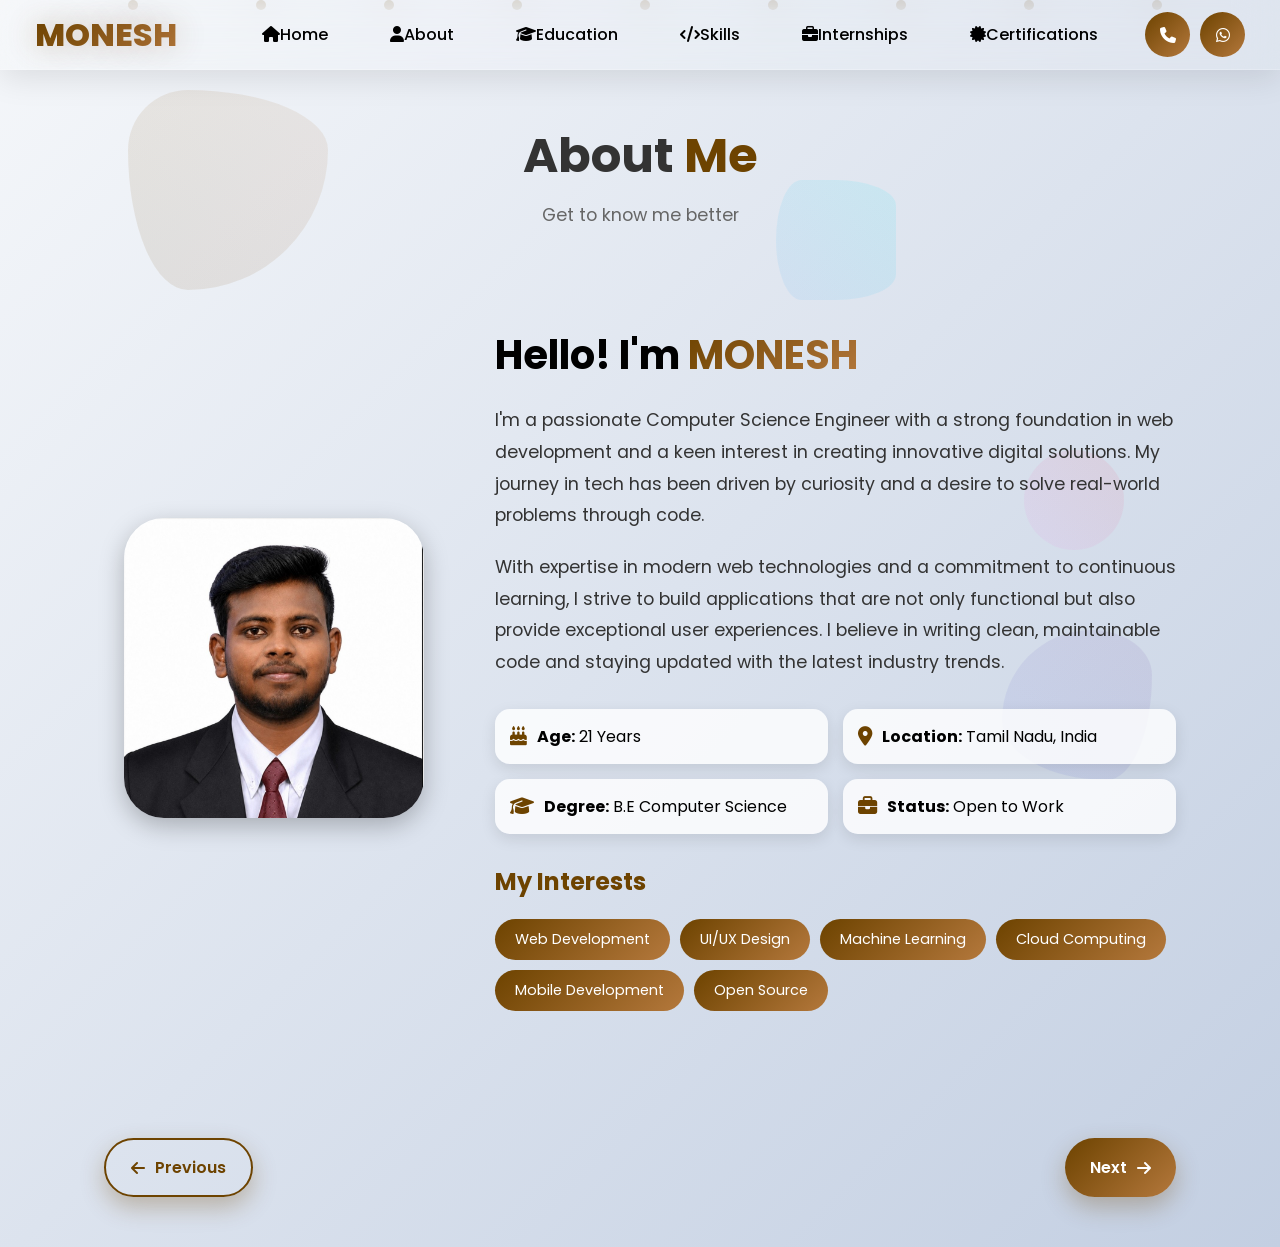
==== commit c2f1c631: "photo">     <img src="img/Passport.jpeg" alt="My Photo">" ====
--- a/Resume/About.html
+++ b/Resume/About.html
@@ -90,9 +90,9 @@
             
             <div class="about-content">
                 <div class="about-image reveal">
-                    <div class="about-img-placeholder">
-                        <i class="fa-solid fa-user-tie"></i>
-                    </div>
+                    <div class="about-img-placeholder"> 
+    <img src="img/Passport.jpeg" alt="My Photo"> 
+</div>
                 </div>
                 
                 <div class="about-text reveal">
--- a/Resume/style.css
+++ b/Resume/style.css
@@ -1164,17 +1164,19 @@
 }
 
 .about-img-placeholder {
-    width: 250px;
-    height: 250px;
-    border-radius: 30px;
-    background: linear-gradient(135deg, rgb(109, 67, 0), rgb(180, 120, 60));
-    display: flex;
-    align-items: center;
-    justify-content: center;
-    font-size: 80px;
-    color: white;
-    box-shadow: 0 20px 40px rgba(109, 67, 0, 0.3);
-    animation: float-animation 3s ease-in-out infinite;
+    width: 300px;
+    height: 300px;
+    border-radius: 40px;
+    overflow: hidden;
+    box-shadow: 0 8px 25px rgba(0, 0, 0, 0.25);
+}
+
+.about-img-placeholder img {
+    width: 100%;
+    height: 100%;
+    object-fit: cover;
+    object-position: center top;
+    display: block;
 }
 
 @keyframes float-animation {
@@ -1488,6 +1490,44 @@
     gap: 30px;
     margin-top: 50px;
     justify-items: center;
+}
+/* Modal Background */
+.modal {
+    display: none; 
+    position: fixed;
+    z-index: 9999; 
+    left: 0;
+    top: 0;
+    width: 100%;
+    height: 100%;
+    background-color: rgba(0, 0, 0, 0.9);
+    align-items: center;
+    justify-content: center;
+}
+
+/* The Image inside the modal */
+.modal-img {
+    max-width: 90%;
+    max-height: 80vh;
+    border-radius: 8px;
+    box-shadow: 0 0 20px rgba(0, 255, 255, 0.5);
+    transform: scale(0.9);
+    transition: transform 0.3s ease;
+}
+
+.modal.active .modal-img {
+    transform: scale(1);
+}
+
+/* Close Button */
+.close-btn {
+    position: absolute;
+    top: 20px;
+    right: 35px;
+    color: #fff;
+    font-size: 40px;
+    font-weight: bold;
+    cursor: pointer;
 }
 
 .certification-card {
@@ -1648,12 +1688,13 @@
     justify-content: center;
     align-items: center;
     backdrop-filter: blur(8px);
+    flex-direction: column;
 }
 
 /* Modal Content Image */
 .modal-content {
-    max-width: 70%;
-    max-height: 60vh;
+    max-width: 90%;
+    max-height: 80vh;
     border-radius: 12px;
     box-shadow: 0 0 30px rgba(255, 255, 255, 0.1);
     animation: zoomIn 0.3s ease;
@@ -1661,21 +1702,29 @@
 
 /* Modal Image */
 .modal-img {
-    max-width: 70%;
-    max-height: 60vh;
+    max-width: 90%;
+    max-height: 80vh;
     border-radius: 12px;
     box-shadow: 0 0 30px rgba(255, 255, 255, 0.1);
     animation: zoomIn 0.3s ease;
+    object-fit: contain;
+    display: block;
 }
 
 /* Close Button */
-.close-modal {
+.close-modal, .close-btn {
     position: absolute;
     top: 30px;
     right: 40px;
     color: white;
     font-size: 50px;
+    font-weight: bold;
     cursor: pointer;
+    z-index: 10000;
+}
+
+.close-btn:hover {
+    color: #ff6b6b;
 }
 
 @keyframes zoomIn {
@@ -2491,8 +2540,8 @@
     }
     
     .modal-img {
-        max-width: 70%;
-        max-height: 60vh;
+        max-width: 95%;
+        max-height: 70vh;
     }
     
     .close-btn {
